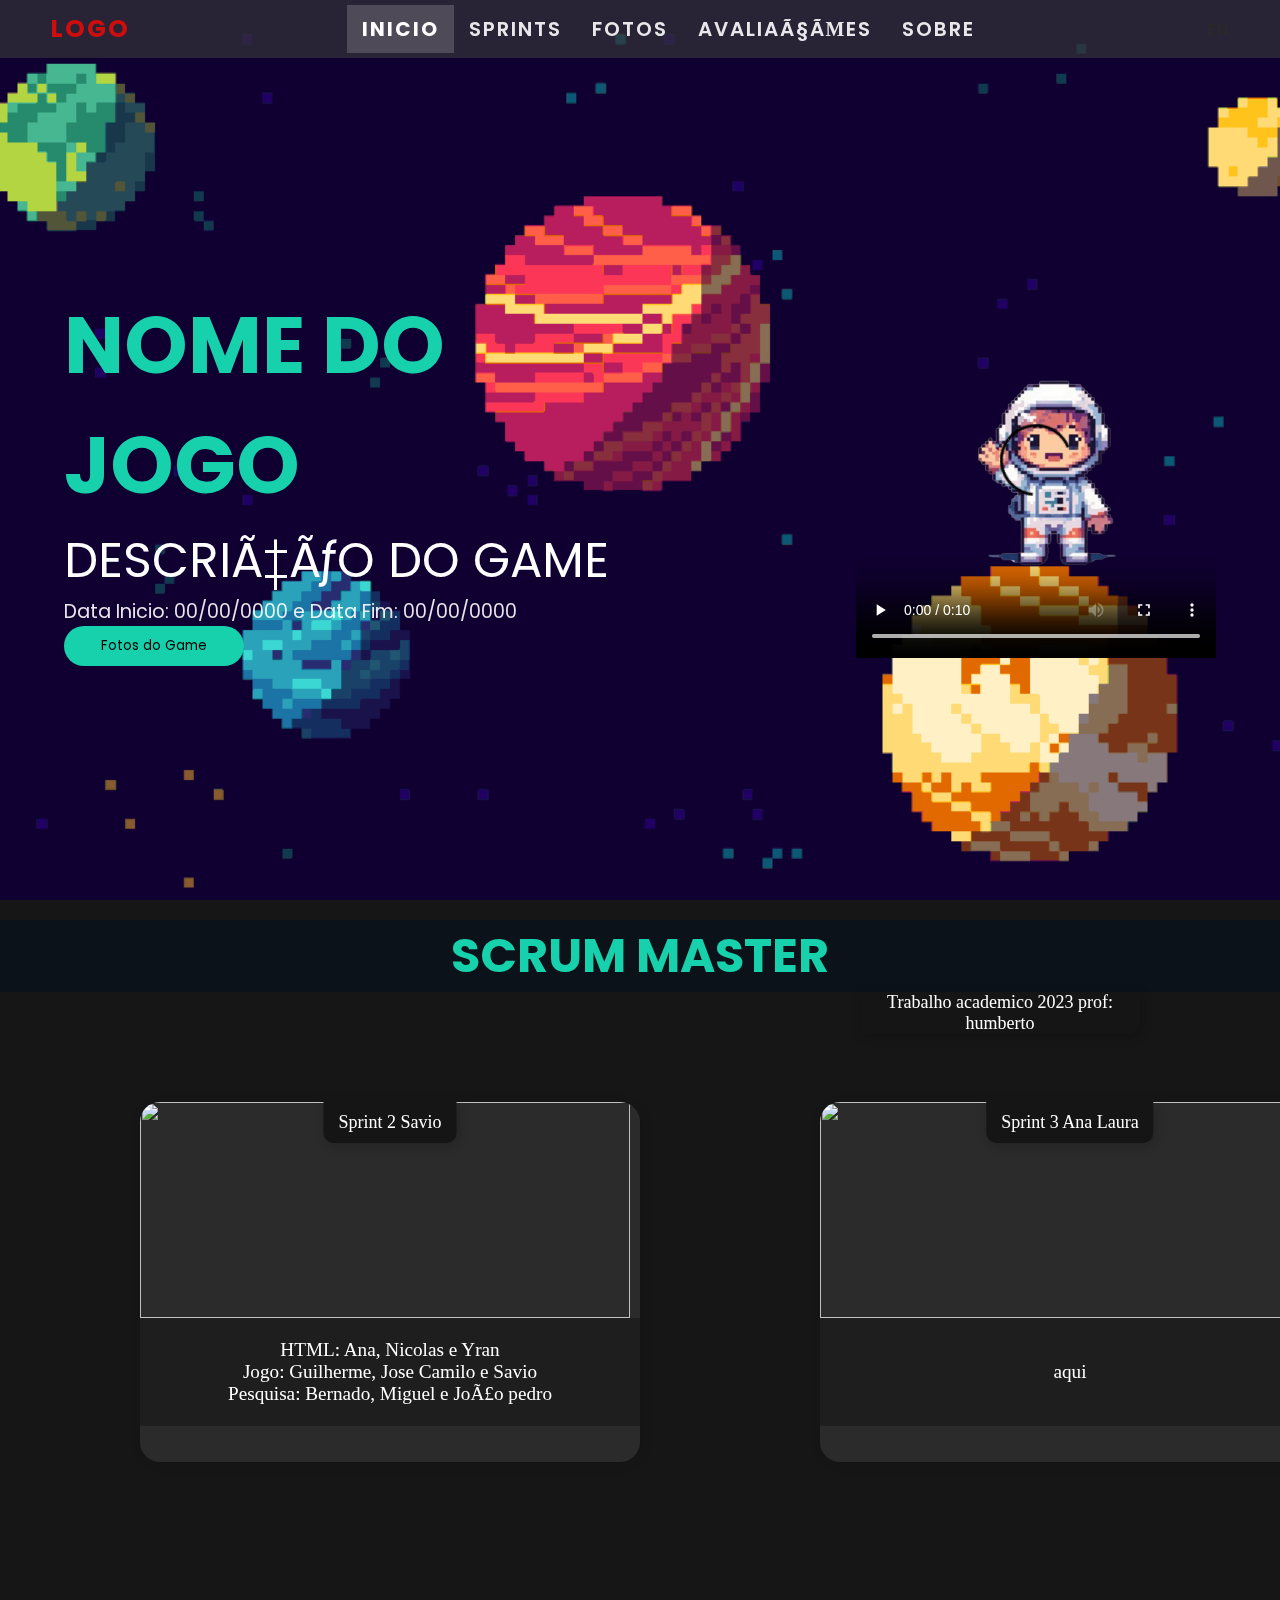
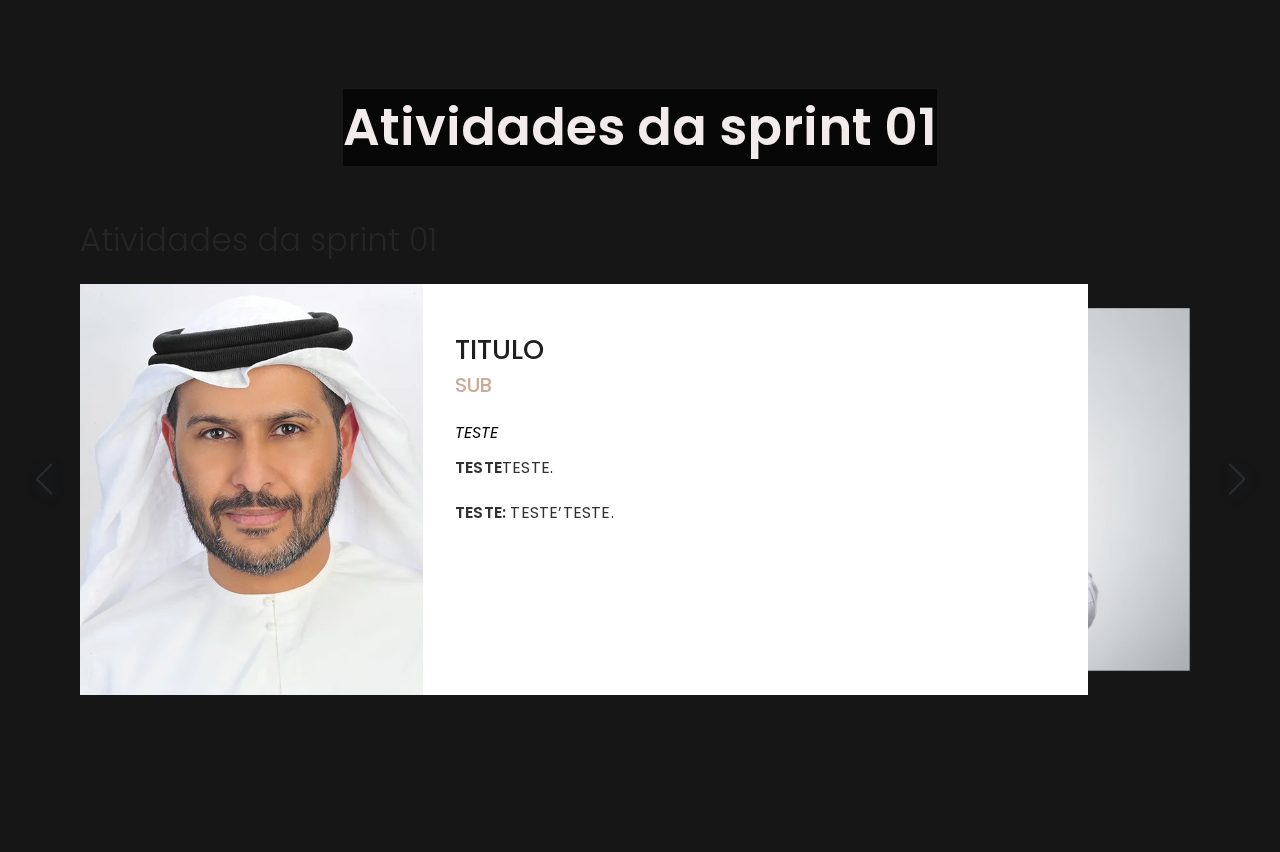
==== index.html @ 6296d02a "Update and rename main.html to index.html" ====
<!DOCTYPE html>
<html>
<head>
    <html lang="pt"
    <meta charset='utf-8'>
    <meta http-equiv='X-UA-Compatible' content='IE=edge'>
    <title>Page Title</title>
    <meta name='viewport' content='width=device-width, initial-scale=1'>
    <link rel='stylesheet' type='text/css' media='screen' href='index.css'>
    <link  href='nav.css'>
    <script src='personagem.js'></script>
         <!--==Poppins===================-->
         <link rel="preconnect" href="https://fonts.googleapis.com">
         <link rel="preconnect" href="https://fonts.gstatic.com" crossorigin>
         <link href="https://fonts.googleapis.com/css2?family=Caveat:wght@400;500;600;700&family=Poppins:ital,wght@0,100;0,200;0,300;0,400;0,500;0,600;0,700;0,800;0,900;1,100;1,200;1,300;1,400;1,500;1,600;1,700;1,800;1,900&display=swap" rel="stylesheet">
         <!--==Swiper-CSS================-->
         <link rel="stylesheet" href="https://cdn.jsdelivr.net/npm/swiper@9/swiper-bundle.min.css" />
</head>
<body>



        <!--navigation-------------------------------->
        <nav>
        <!--logo--->
        <a href="#" class="logo">LOGO</a>
        <!--menu--------->
        <div class="toggle"></div>
        <ul class="menu">
        <li class="active"><a href="#inicio" >Inicio</a></li>	
        <li><a href="#sprint">Sprints</a></li>	
        <li><a href="#services">Fotos</a></li>	
        <li><a href="#portfolio">Avaliações</a></li>		
        <li><a href="#contact-form">Sobre</a></li>	
        </ul>
        <!--language-->
        <a href="#" class="lang">En</a>
        </nav>
     </section>

        <!--navbar-------------------------------->







    
    <div class="background">
        <img src="images/ezgif.com-resize.gif" alt="images">
    </div>

    <section id="inicio">
        <!--text---------------------->
        <div class="about-text">
        <h1>NOME DO JOGO</h1>
        <h2>DESCRIÇÃO DO GAME</h2>
        <p>Data Inicio: 00/00/0000 e Data Fim: 00/00/0000</p>
        <button>Fotos do Game</button>
        </div>
        <!--about-model----------------->
        <div class="personagem">
            <img src="images/person.webm" alt="">
            <video src="images/person.webm" type="video/webm" autoplay loop controls></video>
        </div>
        </div>
        </section>




  <!------------Quem foi o SM e os apoiadores
------------->


    <!--services-------------------->
	<section id="sprint">
        <!--heading-------------->
        <div class="s-heading">
            
        <h1>SCRUM MASTER</h1>
        <p>Trabalho academico 2023 prof: humberto</p>
        </div>
        <!--services-box-container--------->
        <div class="b-container">
        <!--box-1---------------->
        <div class="s-box">
        <!--img------------->
        <div class="s-b-img">
            <!--type----------->
            <div class="s-type">Sprint 1 João</div>
            <!--name------->
            <img src="images/s.png">
        </div>
        <!--text----------------->
        <div class="s-b-text">
        <a href="#">Apoiadores: <br> Yran Augusto, João, Miguel Arcanjo, Ana Laura, Nicholas</a>	
        </div>
    </div>




     <!--heading-------------->
     <div class="s-heading">
    
        </div>
        <!--services-box-container--------->
        <div class="b-container">
        <!--box-1---------------->
        <div class="s-box">
        <!--img------------->
        <div class="s-b-img">
            <!--type----------->
            <div class="s-type">Sprint 2 Savio</div>
            <!--name------->
            <img src="images/s.png">
        </div>
        <!--text----------------->
        <div class="s-b-text">
        <a href="#">HTML: Ana, Nicolas e Yran <br>Jogo: Guilherme, Jose Camilo e Savio <br>Pesquisa: Bernado, Miguel e João pedro</a>	
        </div>
    </div>


     <!--heading-------------->
     <div class="s-heading">
        </div>
        <!--services-box-container--------->
        <div class="b-container">
        <!--box-1---------------->
        <div class="s-box">
        <!--img------------->
        <div class="s-b-img">
            <!--type----------->
            <div class="s-type">Sprint 3 Ana Laura</div>
            <!--name------->
            <img src="images/s.png">
        </div>
        <!--text----------------->
        <div class="s-b-text">
        <a href="#">aqui</a>	
        </div>
    </div>






</div>

        </section>




    <!----------------------● Atividades da sprint 01
 ----------------->


    
        <section id="testimonials">
            <div class="testimonials-container">
                <!--**heading*******-->
                <div class="testimonials-heading-main">
                    <h4>Atividades da sprint 01</h4>
                </div>
                <!--**heading*******-->
                <div class="t-heading-slider">
                    <h5>Atividades da sprint 01</h5>
                </div>
                <!--**slider*********-->
                <div class="testimonials-slider">
    
    
                <!-- Swiper -->
                <div class="swiper mySwipertesti">
                <div class="swiper-wrapper">
                    <!--1-->
                    <div class="swiper-slide">
                    <!--*box*-->
                    <div class="t-slider-box">
                        <!--img-->
                        <div class="t-slider-box-img">
                            <img alt="Board Of Director" src="images/1.webp">
                        </div>
                        <!--text-->
                        <div class="t-slider-box-text">
                        <div>
                            <h6 >TITULO</h6>
                            <strong>SUB</strong>
                            <div class="t-slider-box-text-container">
                            <div class="t-slider-box-text-flow">
                                <span>TESTE</span>
                                <p><b>TESTE</b>TESTE.</p>
                                <p><b>TESTE:</b> TESTE&#8217;TESTE.</p>
                            </div>
                            </div>
                        </div>
                        </div>
                    </div>
                    </div><!--slide-end-->
    
                    <!--2-->
                    <div class="swiper-slide">
                    <!--*box*-->
                    <div class="t-slider-box">
                        <!--img-->
                        <div class="t-slider-box-img">
                            <img alt="Board Of Director" src="images/2.jpg">
                        </div>
                        <!--text-->
                        <div class="t-slider-box-text">
                            <h6>Khaled Abdulla Al-Mass</h6>
                            <strong>Board Member</strong>
                            <div class="t-slider-box-text-container">
                            <div class="t-slider-box-text-flow">
                                <span>Elected to the Board in 2014</span>
                                <p><b>Career and experience:</b> Khaled Abdulla Al-Mass is an executive board member of iMass Investments LLC, an investment holding company that specializes in investment banking advisory, direct investments, artificial intelligence and financial technology.  Mr Al-Mass is also an executive board member of iTech Engineering Consultancy, which specializes in Building Information Modeling solutions and a Board Member of Abu Dhabi Health Services Company (SEHA), Advanced Cure Diagnostic Centers and MHDH.</p>
                                <p><b>Qualifications and recognition:</b> Mr. Al Mass holds a bachelor&#8217;s degree in management from Marylhurst University, United States.</p>
                            </div>
                            </div>
                        </div>
                    </div>
                    </div><!--slide-end-->
    
                    <!--3-->
                    <div class="swiper-slide">
                    <!--*box*-->
                    <div class="t-slider-box">
                        <!--img-->
                        <div class="t-slider-box-img">
                            <img alt="Board Of Director" src="images/3.jpg">
                        </div>
                        <!--text-->
                        <div class="t-slider-box-text">
                            <h6>Khaled Abdulla Al-Mass</h6>
                            <strong>Board Member</strong>
                            <div class="t-slider-box-text-container">
                            <div class="t-slider-box-text-flow">
                                <span>Elected to the Board in 2014</span>
                                <p><b>Career and experience:</b> Khaled Abdulla Al-Mass is an executive board member of iMass Investments LLC, an investment holding company that specializes in investment banking advisory, direct investments, artificial intelligence and financial technology.  Mr Al-Mass is also an executive board member of iTech Engineering Consultancy, which specializes in Building Information Modeling solutions and a Board Member of Abu Dhabi Health Services Company (SEHA), Advanced Cure Diagnostic Centers and MHDH.</p>
                                <p><b>Qualifications and recognition:</b> Mr. Al Mass holds a bachelor&#8217;s degree in management from Marylhurst University, United States.</p>
                            </div>
                            </div>
                        </div>
                    </div>
                    </div><!--slide-end-->
    
    
                    <!--1-->
                    <div class="swiper-slide">
                    <!--*box*-->
                    <div class="t-slider-box">
                        <!--img-->
                        <div class="t-slider-box-img">
                            <img alt="Board Of Director" src="images/4.jpg">
                        </div>
                        <!--text-->
                        <div class="t-slider-box-text">
                            <h6>Khaled Abdulla Al-Mass</h6>
                            <strong>Board Member</strong>
                            <div class="t-slider-box-text-container">
                            <div class="t-slider-box-text-flow">
                                <span>Elected to the Board in 2014</span>
                                <p><b>Career and experience:</b> Khaled Abdulla Al-Mass is an executive board member of iMass Investments LLC, an investment holding company that specializes in investment banking advisory, direct investments, artificial intelligence and financial technology.  Mr Al-Mass is also an executive board member of iTech Engineering Consultancy, which specializes in Building Information Modeling solutions and a Board Member of Abu Dhabi Health Services Company (SEHA), Advanced Cure Diagnostic Centers and MHDH.</p>
                                <p><b>Qualifications and recognition:</b> Mr. Al Mass holds a bachelor&#8217;s degree in management from Marylhurst University, United States.</p>
                            </div>
                            </div>
                        </div>
                    </div>
                    </div><!--slide-end-->
                </div>
                </div>
    
                <div class="slider-btns">
                    
                    <div class="swiper-button-prev"></div>
                    <div class="swiper-button-next"></div>
                </div>
    
                    
                </div>
            </div>
        </section>
    
    
    
        <!-- Swiper JS -->
      <script src="https://cdn.jsdelivr.net/npm/swiper@9/swiper-bundle.min.js"></script>
      <!-- Initialize Swiper -->
      <script>
        var swiper = new Swiper(".mySwipertesti", {
          effect: "coverflow",
          grabCursor: true,
          centeredSlides: true,
          slidesPerView: "auto",
          loop: true,
          coverflowEffect: {
            rotate: 0,
            stretch: 70,
            depth: 40,
            modifier: 4,
            slideShadows: false,
          },
          navigation: {
            nextEl: ".swiper-button-next",
            prevEl: ".swiper-button-prev",
          },
        });
    
      </script>
        
    </body>
    </html>










</body>
</html>
---- index.css ----
body{
	margin:0px;
	padding:0px;
	background-color:#161616;	
}
ul{
	list-style:none;
}
a{
	text-decoration:none;
}

nav{
	display:flex;
	justify-content: space-between;
	align-items: center;
	text-transform: uppercase;
	font-weight: 600;
	letter-spacing: 2px;
	font-family: calibri;
	position: fixed;
	top: 0;
	left: 0;
	width:100%;
	box-sizing: border-box;
	padding: 10px 50px;
	background-color:#353638a6; /*cor nave bar*/
	box-shadow:2px 2px 12px rgba(0,0,0,0.05); 
	z-index: 1;
}
 
.menu{
	display: flex;
}
.menu li a{
	padding: 10px 15px;
	color:#e8e8eb;
	font-size: 20px;
	
}
.lang{
	color:#292929;
}
.logo{
	font-size: 25px;
	font-weight: bold;
	color:#ce0d0d;
	font-family:Poppins;
}
.toggle{
	display: none;
}
.active a,
.menu li a:hover{
	background-color:#bcbcbe42;
	color:#FFF!important;
	font-weight: bold;
	transition: all ease 0.10s;
}
/* +++++++++++++++++++++++++fim navbar++++++++++++++++++++++++++++++++++++++++++++++++++++++++++++++++++++*/


#inicio{
	width:100%;
	height: 100vh;

	box-sizing: border-box;
	display: flex;
	align-items: center;
	justify-content: space-between;
	padding: 50px 5% 0px 5%;
	position: relative;
}
.about-text{
	font-family: calibri;
	width: 50%;
}
.about-text h1{
	font-size: 5rem;
	color:#17d1ac;
}
.about-text h2{
	font-size: 3rem;
	color:#FFFFFF;
	font-weight: 400;
}
.about-text h1,h2{
	margin: 0px;
	padding: 0px;
}
.about-text p{
	font-size: 1.2rem;
	color:rgba(255,255,255,0.90);
	
}
.about-text button{
	width: 180px;
	height: 40px;
	border-radius: 20px;
	border: none;
	outline: none;
	background-color:#17d1ac;
}
.about-text button:hover{
	background-color: #FFFFFF;
	transition: all ease 0.3s;
}




.background {
    position: fixed;
    width: 100%;
    height: 100%;
    overflow: hidden;
    z-index: -1; /* Esta linha garante que o plano de fundo fique atrás do conteúdo */
}

.background img {
    
    min-width: 100%;
    min-height: 100%;
    width: auto;
    height: auto;
    position: absolute;
    top: 50%;
    left: 50%;
    transform: translate(-50%, -50%);
}



/* +++++++++++++++++++++++++++++++++++Quem foi o SM e os apoiadores+++++++++++++++++++++++++++++++++++++++++++++++++++++++++++++++++++++*/


#services{
width:100%;
height:20vh;
box-sizing: border-box;
font-family: calibri;
display: flex;
flex-direction: column;
align-items: center;
justify-content: center;
padding-top: 40px ;

}

.s-heading h1 {
	color:#17d1ac;
	font-size: 3rem;
	margin: 0px;
	padding: 0px;
	background-color: rgba(6, 17, 29, 0.61);




}



.s-heading p {
color:rgb(255, 230, 230);
font-size: 1rem;
margin: 0px;
padding: 0px;

margin-left: 1000px;

font-family: calibri;
color:#FFFFFF;
background-color: #151515;
padding: 0px;
position: absolute;

transform: translateX(-50%);
font-size: 18px;
border-radius: 0px 0px 10px 10px;
box-shadow: 2px 2px 12px rgba(0,0,0,0.2);


}
.s-heading{
text-align: center;
margin: 20px 0px;
}
.s-box{
background-color: #2B2B2B;
width:500px;
height: 360px;
margin: 90px;
border-radius: 20px;
overflow: hidden;
box-shadow: 2px 2px 12px rgba(0,0,0,0.1);
position: relative;
}
.b-container{
display: flex;
justify-content: center;
align-content: center;


}
.s-b-img{
width: 98%;
height: 60%;

}
.s-b-img img{
width:100%;
height: 100%;

}
.s-b-text{
width: 100%;
height: 30%;
background-color:#1E1E1E;
display:flex;
justify-content: center;
align-items: center;
text-align: center;
}
.s-b-text a{
margin: 0px;
color:#FFFFFF;
font-size: 1.2rem;
font-family: calibri;
display: block;
display: -webkit-box;
max-width: 80%;
-webkit-line-clamp: 4;
-webkit-box-orient: vertical;
overflow: hidden;
text-overflow: ellipsis;
}
.s-b-text a:hover{
color:rgba(255,255,255,0.50)
}
.s-type{
font-family: calibri;
color:#FFFFFF;
background-color: #151515;
padding: 10px 15px;
position: absolute;
top: 0px;
left: 50%;
transform: translateX(-50%);
font-size: 18px;
border-radius: 0px 0px 10px 10px;
box-shadow: 2px 2px 12px rgba(0,0,0,0.2);
}
.s-box:hover{
transform:translateY(-10px);
transition: all ease 0.3s;

}

/* +++++++++++++++++++++++++++++++++++● Atividades da sprint 01
+++++++++++++++++++++++++++++++++++++++++++++++++++++++++++++++++++++*/
*{
    margin: 0px;
    padding: 0px;
    box-sizing: border-box;
    font-family: poppins;
}
ul{
    list-style: none;
}
a{
    text-decoration: none;
}
/* width */
.t-slider-box-text-container::-webkit-scrollbar {
    width: 10px;
  }
  
  /* Track */
  .t-slider-box-text-container::-webkit-scrollbar-track {
    background: #f1f1f1; 
  }
   
  /* Handle */
  .t-slider-box-text-container::-webkit-scrollbar-thumb {
    background: #888; 
  }
  
  /* Handle on hover */
  .t-slider-box-text-container::-webkit-scrollbar-thumb:hover {
    background: #555; 
  }
/*==testimonials==================*/
#testimonials{
    width: 100%;
    height: 100%;

    display: flex;
    flex-direction: column;
    justify-content: center;
    align-items: center;
    min-height: 100vh;
}
.testimonials-container{
    max-width: 1120px;
    width: 90%;
    padding: 50px 0px;
    display: flex;
    flex-direction: column;
    justify-content: center;
    align-items: center;
}
.t-heading-slider{
    width: 100%;
}
.testimonials-heading-main h4{
    font-size: 4vw;
    color: #f1ebeb;
    text-align: center;
    font-weight: 600;
	background-color: #000000a4;

}
.t-heading-slider{
    margin-top: 50px;
}
.t-heading-slider h5{
    color: #252525;
    font-size: 32px;
    font-weight: 300;
}
.mySwipertesti{
    height: 411px !important;
}
.t-slider-box{
    display: grid;
    grid-template-columns: 343px 1fr;
    width: 100%;
    height: 100%;
}
.testimonials-slider{
    width: 100%;
    height: 100%;
    margin: 20px;
    position: relative;
}
.t-slider-box-img{
    display: flex;
    width: 100%;
    height: 100%;
}
.t-slider-box-img img{
    width: 100%;
    height: 411px;
    object-fit: cover;
    object-position: center;
}
.t-slider-box-text{
    padding: 0px;/*0em 2em*/
    display: flex;
    flex-direction: column;
    justify-content: center;
    background-color: #ffffff;
    max-width: 0px;
    overflow: hidden;
    height: 100%;
}

.mySwipertesti .swiper-slide-active .t-slider-box-text{
    max-width: 100%;
    padding: 0em 2em;
    animation: animation 1s;
}
.mySwipertesti .swiper-slide-active .t-slider-box{
    width: 90%;
    margin-right: auto;
}
@keyframes animation{
    0%{
        max-width: 0%;
        padding: 0px;
    }
    30%{
        max-width: 0%;
        padding: 0px;
    }
    100%{
        max-width: 100%;
        padding: 0em 2em;
    }
}
.t-slider-box-text h6{
    font-size: 27px;
    color: #1f1f1f;
    font-weight: 500;
    overflow: hidden;
text-overflow: ellipsis;
display: -webkit-box;
-webkit-line-clamp: 1;
-webkit-box-orient: vertical;

}
.t-slider-box-text strong{
    color: #ccab99;
    font-size: 20px;
    font-weight: 500;
}
.t-slider-box-text-container{
    display: flex;
    flex-direction: column;
    align-items: flex-start;
    justify-content: flex-start;
    width: 100%;
    height: 230px;
    overflow-y: scroll;
    margin-top: 20px;
    padding-right: 15px;
}
.t-slider-box-text-container span{
    font-size: 16px;
    font-style: italic;
    color: #000000;
    margin-bottom: 10px;
}
.t-slider-box-text-container p{
    color: #313131;
    font-size: 16px;
    margin-bottom: 20px;
    letter-spacing: 0.2px;
}
.t-slider-box-text-container p:nth-child(2){
    margin-top: 10px;
}
.t-slider-box-text-container p:last-child{
    margin-bottom: 0px;
}
.t-slider-box-text-container p b{
    font-weight: 600;
}
.t-slider-box-text-flow{
    display: flex;
    flex-direction: column;
}
.slider-btns{
    max-width: 1200px;
    display: flex;
    justify-content: space-between;
    position: relative;
    margin: auto;
    z-index: 110;
    position: absolute;
    left: 50%;
    top: 50%;
    transform: translate(-50%,-50%);
    width: 100%;
}

.swiper-button-prev,
.swiper-button-next{
    position: static !important;
}

.swiper-button-prev{
    margin-left: -50px;
}
.swiper-button-next{
    margin-right: -50px;
}
.swiper-button-prev::after,
.swiper-button-next::after{
    color: #2b2b2b;
    text-shadow: 2px 2px 16px rgba(16, 92, 179, 0.22);
    font-size: 32px !important;
}
@media(max-width:810px){
    .mySwipertesti{
        height: 100% !important;
    }
    .t-slider-box{
        display: grid;
        grid-template-columns:1fr;
        width: 100%;
        height:100%;
    }
    .mySwipertesti .swiper-slide-active .t-slider-box{
        width: 100%;
    }

    .t-slider-box-text h6{
        font-size: 23px;
        -webkit-line-clamp: 2;
    }
    .t-slider-box-text{
        max-width: 100%;
        max-height: 100%;
    }
    .mySwipertesti .swiper-slide-active .t-slider-box-text{
        max-height: 100%;
        animation: none;
        padding: 3em 2em;
    }
    .slider-btns{
        position: static;
        transform: translate(0%, 0%);
        margin-top: 50px;
        justify-content: center;
    }
    .t-slider-box-text div{
        display: none;
        animation: fade 0.3s;
    }
    @keyframes animation{
        0%{
            max-height: 0%;
            padding: 0px;
        }
        30%{
            max-height: 0%;
            padding: 0px;
        }
        100%{
            max-height: 100%;
            padding: 3em 2em;
        }
    }
    .testimonials-heading-main h4{
        font-size: 2rem;}
    .t-heading-slider h5{
        font-size: 1.6rem;
    }
    .swiper-button-prev::after,
    .swiper-button-next::after{
        font-size: 1.5rem !important;
        font-weight: 700;
}
    
.swiper-button-prev{
    margin-left: -0px;
}
.swiper-button-next{
    margin-right: -0px;
}
}
.t-slider-box-text div{
    display: none;
    animation: fade 2s;
}
@keyframes fade{
    0%{
        opacity: 0;
    }
    100%{
        opacity: 1;
    }
}
.mySwipertesti .swiper-slide-active .t-slider-box-text div{
    display: block;
}
.swiper-slide{
    width: 100% !important;
    height: 100% !important;
    display: flex;
}
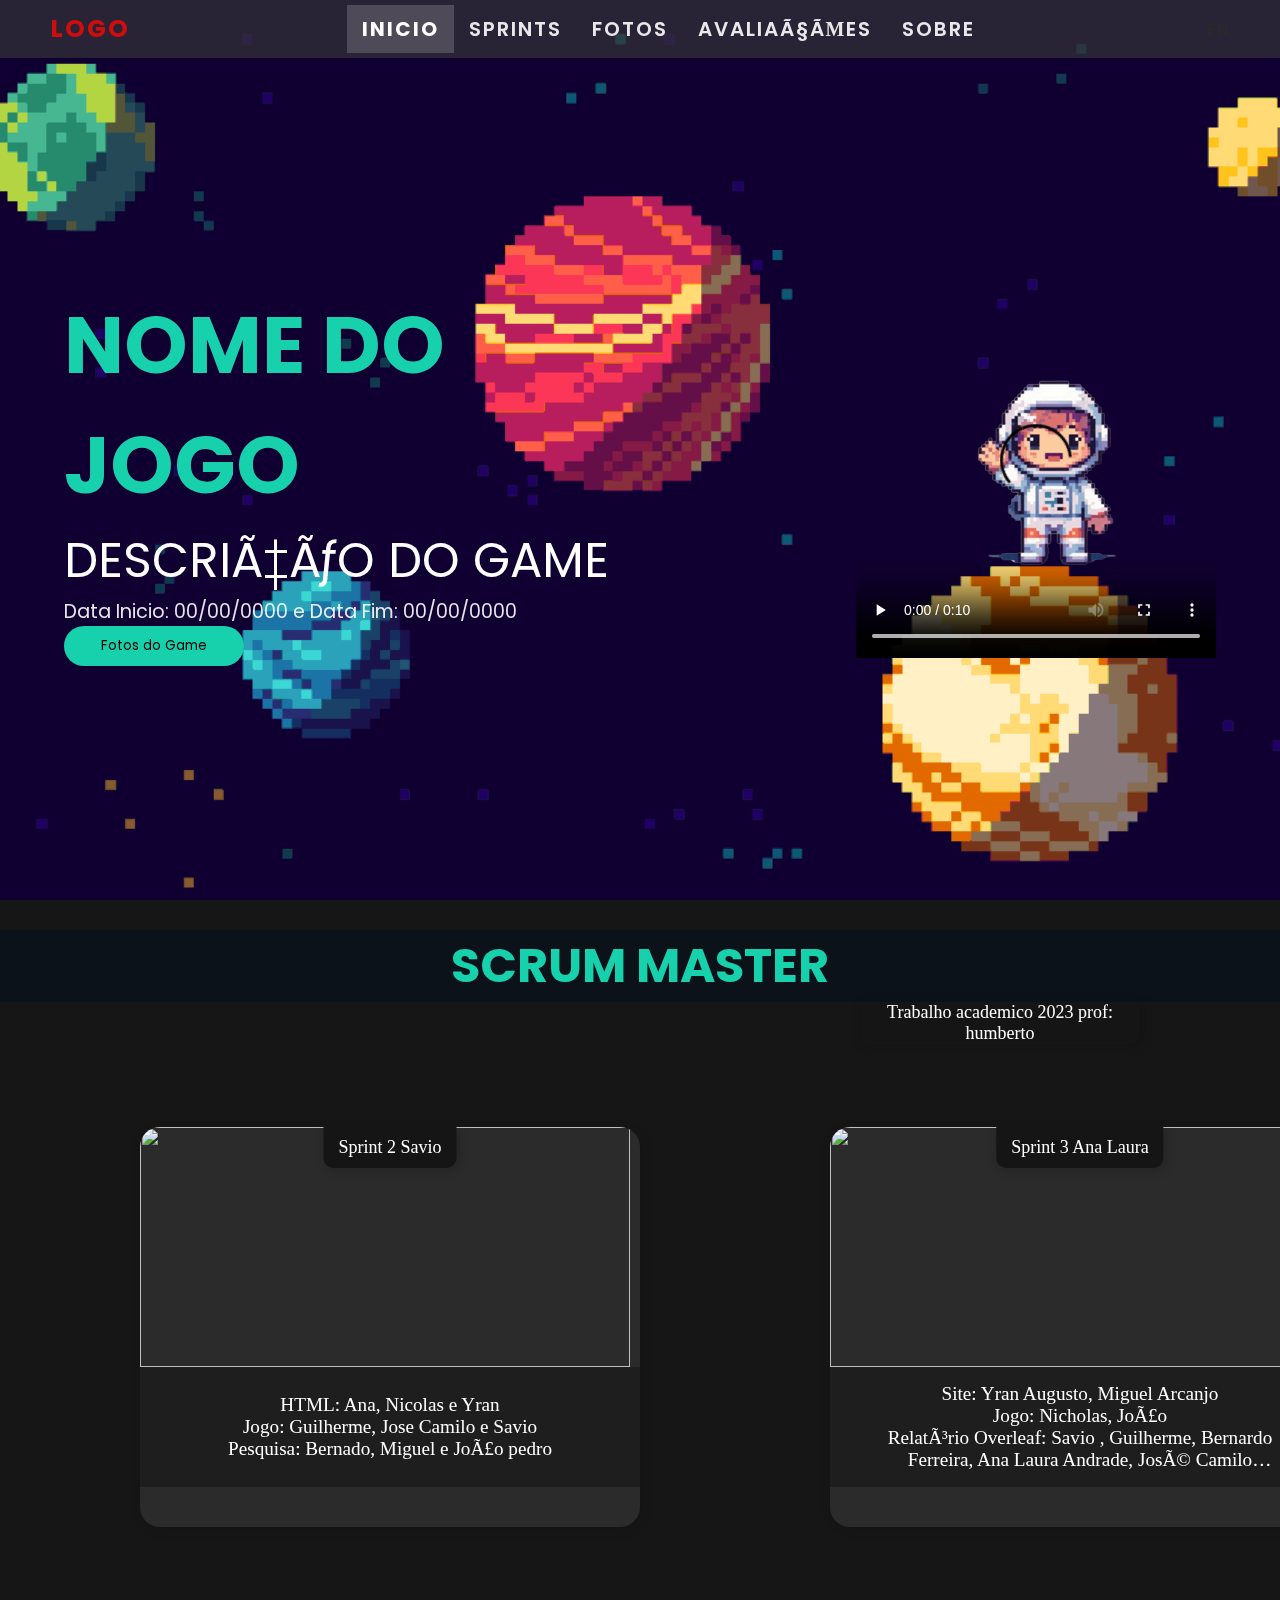
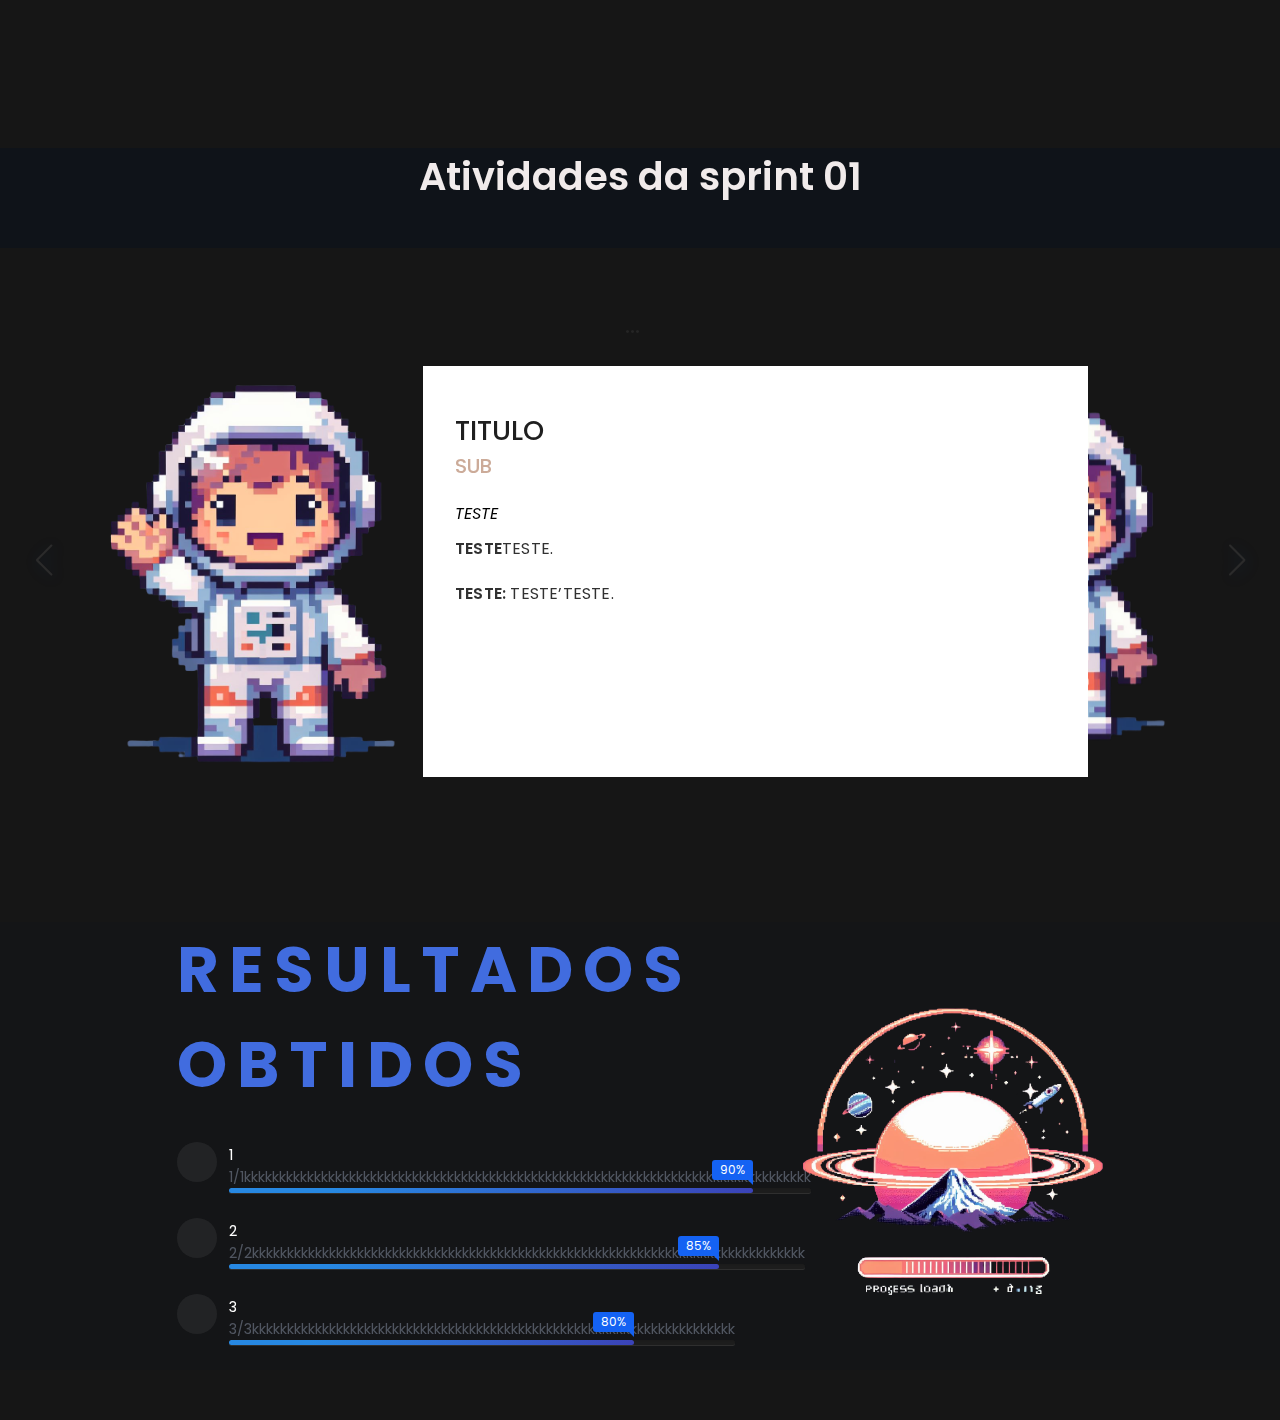
==== commit 2985f908: "Update and rename main.html to index.html" ====
--- a/index.html
+++ b/index.html
@@ -9,11 +9,11 @@
     <link rel='stylesheet' type='text/css' media='screen' href='index.css'>
     <link  href='nav.css'>
     <script src='personagem.js'></script>
-         <!--==Poppins===================-->
+
          <link rel="preconnect" href="https://fonts.googleapis.com">
          <link rel="preconnect" href="https://fonts.gstatic.com" crossorigin>
          <link href="https://fonts.googleapis.com/css2?family=Caveat:wght@400;500;600;700&family=Poppins:ital,wght@0,100;0,200;0,300;0,400;0,500;0,600;0,700;0,800;0,900;1,100;1,200;1,300;1,400;1,500;1,600;1,700;1,800;1,900&display=swap" rel="stylesheet">
-         <!--==Swiper-CSS================-->
+ 
          <link rel="stylesheet" href="https://cdn.jsdelivr.net/npm/swiper@9/swiper-bundle.min.css" />
 </head>
 <body>
@@ -140,7 +140,9 @@
         </div>
         <!--text----------------->
         <div class="s-b-text">
-        <a href="#">aqui</a>	
+        <a href="#">Site: Yran Augusto, Miguel Arcanjo <br>Jogo: Nicholas, João <br>Relatório Overleaf: Savio , Guilherme, Bernardo Ferreira, Ana Laura Andrade, José Camilo Martins <br>
+ Publicação do Game: João, Miguel Arcanjo.
+            </a>	
         </div>
     </div>
 
@@ -169,7 +171,7 @@
                 </div>
                 <!--**heading*******-->
                 <div class="t-heading-slider">
-                    <h5>Atividades da sprint 01</h5>
+                    <h5>...</h5>
                 </div>
                 <!--**slider*********-->
                 <div class="testimonials-slider">
@@ -184,7 +186,7 @@
                     <div class="t-slider-box">
                         <!--img-->
                         <div class="t-slider-box-img">
-                            <img alt="Board Of Director" src="images/1.webp">
+                            <img alt="Board Of Director" src="/images/personagem.png">
                         </div>
                         <!--text-->
                         <div class="t-slider-box-text">
@@ -209,17 +211,17 @@
                     <div class="t-slider-box">
                         <!--img-->
                         <div class="t-slider-box-img">
-                            <img alt="Board Of Director" src="images/2.jpg">
+                            <img alt="Board Of Director" src="/images/personagem.png">
                         </div>
                         <!--text-->
                         <div class="t-slider-box-text">
-                            <h6>Khaled Abdulla Al-Mass</h6>
-                            <strong>Board Member</strong>
+                            <h6>teste</h6>
+                            <strong>testetestetesteteste</strong>
                             <div class="t-slider-box-text-container">
                             <div class="t-slider-box-text-flow">
-                                <span>Elected to the Board in 2014</span>
-                                <p><b>Career and experience:</b> Khaled Abdulla Al-Mass is an executive board member of iMass Investments LLC, an investment holding company that specializes in investment banking advisory, direct investments, artificial intelligence and financial technology.  Mr Al-Mass is also an executive board member of iTech Engineering Consultancy, which specializes in Building Information Modeling solutions and a Board Member of Abu Dhabi Health Services Company (SEHA), Advanced Cure Diagnostic Centers and MHDH.</p>
-                                <p><b>Qualifications and recognition:</b> Mr. Al Mass holds a bachelor&#8217;s degree in management from Marylhurst University, United States.</p>
+                                <span>testetesteteste</span>
+                                <p><b>vvtestevv:</b>testevvvtesteteste</p>
+                                <p><b>testetesten:</b>teste&#8217;vvVVVteste</p>
                             </div>
                             </div>
                         </div>
@@ -232,17 +234,17 @@
                     <div class="t-slider-box">
                         <!--img-->
                         <div class="t-slider-box-img">
-                            <img alt="Board Of Director" src="images/3.jpg">
+                            <img alt="Board Of Director" src="/images/personagem.png">
                         </div>
                         <!--text-->
                         <div class="t-slider-box-text">
-                            <h6>Khaled Abdulla Al-Mass</h6>
-                            <strong>Board Member</strong>
+                            <h6>teste</h6>
+                            <strong>testeteste</strong>
                             <div class="t-slider-box-text-container">
                             <div class="t-slider-box-text-flow">
-                                <span>Elected to the Board in 2014</span>
-                                <p><b>Career and experience:</b> Khaled Abdulla Al-Mass is an executive board member of iMass Investments LLC, an investment holding company that specializes in investment banking advisory, direct investments, artificial intelligence and financial technology.  Mr Al-Mass is also an executive board member of iTech Engineering Consultancy, which specializes in Building Information Modeling solutions and a Board Member of Abu Dhabi Health Services Company (SEHA), Advanced Cure Diagnostic Centers and MHDH.</p>
-                                <p><b>Qualifications and recognition:</b> Mr. Al Mass holds a bachelor&#8217;s degree in management from Marylhurst University, United States.</p>
+                                <span>teste</span>
+                                <p><b>testetesteteste:</b> testetesteteste</p>
+                                <p><b>teste</b> testetestetestetesteteste&#8217;testetestetesteteste</p>
                             </div>
                             </div>
                         </div>
@@ -256,17 +258,17 @@
                     <div class="t-slider-box">
                         <!--img-->
                         <div class="t-slider-box-img">
-                            <img alt="Board Of Director" src="images/4.jpg">
+                            <img alt="Board Of Director" src="/images/personagem.png">
                         </div>
                         <!--text-->
                         <div class="t-slider-box-text">
-                            <h6>Khaled Abdulla Al-Mass</h6>
-                            <strong>Board Member</strong>
+                            <h6>testetestevteste</h6>
+                            <stro'ng>testetesteteste</strong>
                             <div class="t-slider-box-text-container">
                             <div class="t-slider-box-text-flow">
-                                <span>Elected to the Board in 2014</span>
-                                <p><b>Career and experience:</b> Khaled Abdulla Al-Mass is an executive board member of iMass Investments LLC, an investment holding company that specializes in investment banking advisory, direct investments, artificial intelligence and financial technology.  Mr Al-Mass is also an executive board member of iTech Engineering Consultancy, which specializes in Building Information Modeling solutions and a Board Member of Abu Dhabi Health Services Company (SEHA), Advanced Cure Diagnostic Centers and MHDH.</p>
-                                <p><b>Qualifications and recognition:</b> Mr. Al Mass holds a bachelor&#8217;s degree in management from Marylhurst University, United States.</p>
+                                <span>testetestetesteteste</span>
+                                <p><b>teste+:</b>TDTTE</p>
+                                <p><b>TESTE:</b> TESTE&#8217;TESTETESTETESTETESTE/p>
                             </div>
                             </div>
                         </div>
@@ -286,7 +288,7 @@
             </div>
         </section>
     
-    
+     
     
         <!-- Swiper JS -->
       <script src="https://cdn.jsdelivr.net/npm/swiper@9/swiper-bundle.min.js"></script>
@@ -312,15 +314,73 @@
         });
     
       </script>
-        
-    </body>
-    </html>
-
-
-
-
-
-
+
+
+  <!-------------------------  Resultados obtidos --------------------->
+  <div class="conteudo background-image">
+    <!-- Seu conteúdo aqui -->
+
+  <!--skills---------------------------->
+  <section id="skills">
+    <!--skills-text-section---->
+    <div class="skills-text-section">
+        <!--heading--------->
+        <div class="skill-heading" data-aos="fade" >
+    
+            <h2> Resultados obtidos</h2>
+        </div>
+        <!--skills-box-container--->
+        <div class="s-box-container">
+            <!--skill-box-->
+            <div class="skill-box" data-aos="fade-up" >
+                <!--box-icon---->
+                <div class="s-box-icon">
+                    <i class="fab fa-html5"></i>
+                </div>
+                <!--box-text---->
+                <div class="s-box-text">
+                    <strong>1</strong>
+                    <p>1/1kkkkkkkkkkkkkkkkkkkkkkkkkkkkkkkkkkkkkkkkkkkkkkkkkkkkkkkkkkkkkkkkkkkkkkkkkkkkkkkkk</p>
+                    <!--progress-line---->
+                    <div class="progress-line html"><span></span></div>
+                </div>
+            </div>
+            <!--skill-box-->
+            <div class="skill-box" data-aos="fade-up">
+                <!--box-icon---->
+                <div class="s-box-icon">
+                    <i class="fab fa-css3-alt"></i>
+                </div>
+                <!--box-text---->
+                <div class="s-box-text">
+                    <strong>2</strong>
+                    <p>2/2kkkkkkkkkkkkkkkkkkkkkkkkkkkkkkkkkkkkkkkkkkkkkkkkkkkkkkkkkkkkkkkkkkkkkkkkkkkkkkk</p>
+                    <!--progress-line---->
+                    <div class="progress-line css"><span></span></div>
+                </div>
+            </div>
+            <!--skill-box-->
+            <div class="skill-box" data-aos="fade-up">
+                <!--box-icon---->
+                <div class="s-box-icon">
+                    <i class="fab fa-js"></i>
+                </div>
+                <!--box-text---->
+                <div class="s-box-text">
+                    <strong>3</strong>
+                    <p>3/3kkkkkkkkkkkkkkkkkkkkkkkkkkkkkkkkkkkkkkkkkkkkkkkkkkkkkkkkkkkkkkkkkkkkk</p>
+                    <!--progress-line---->
+                    <div class="progress-line js"><span></span></div>
+                </div>
+            </div>
+        </div>
+    </div>
+    <!--skill-img-section---------->
+                <div class="skill-img" >
+        <img data-aos="fade" src="/images/ok.png"/>
+    </div>
+</section>
+</div>
 
 
 
--- a/index.css
+++ b/index.css
@@ -184,13 +184,13 @@
 }
 .s-heading{
 text-align: center;
-margin: 20px 0px;
+margin: 30px 0px;
 }
 .s-box{
 background-color: #2B2B2B;
 width:500px;
-height: 360px;
-margin: 90px;
+height: 400px;
+margin: 95px;
 border-radius: 20px;
 overflow: hidden;
 box-shadow: 2px 2px 12px rgba(0,0,0,0.1);
@@ -291,6 +291,7 @@
     background: #555; 
   }
 /*==testimonials==================*/
+
 #testimonials{
     width: 100%;
     height: 100%;
@@ -314,15 +315,17 @@
     width: 100%;
 }
 .testimonials-heading-main h4{
-    font-size: 4vw;
+    font-size: 3vw;
     color: #f1ebeb;
     text-align: center;
     font-weight: 600;
-	background-color: #000000a4;
-
+	background-color: rgba(6, 17, 29, 0.439);
+   width: 12000px;
+   height: 100px;
 }
 .t-heading-slider{
     margin-top: 50px;
+    width: 30px;
 }
 .t-heading-slider h5{
     color: #252525;
@@ -560,4 +563,149 @@
     width: 100% !important;
     height: 100% !important;
     display: flex;
+}
+
+
+
+/*!-------------------------  Resultados obtidos ---------------------*/
+
+/*Skills---------------------*/
+#skills{
+    width:90%;
+    display: flex;
+    justify-content: space-around;
+    align-items: center;
+    margin: auto auto 50px auto;
+}
+.skills-text-section{
+    width:400px;
+}
+.skill-heading span{
+    color: #416cdf;
+    font-weight: 500;
+    text-transform: uppercase;
+    letter-spacing: 1px;
+    font-size: 1rem;
+}
+.skill-heading h2{
+    color: #416cdf;
+    font-weight: 500000;
+    text-transform: uppercase;
+    letter-spacing: 10px;
+    font-size: 4rem;
+ 
+}
+.s-box-container{
+    margin-top: 30px;
+}
+.skill-box{
+    display: flex;
+    margin: 25px 0px;
+}
+.s-box-icon{
+    margin-right: 12px;
+}
+.s-box-icon i{
+    width:40px;
+    height: 40px;
+    border-radius: 50%;
+    display: flex;
+    justify-content: center;
+    align-items: center;
+    background-color: #f0f0f011;
+    font-size: 1.1rem;
+}
+.skill-box strong{
+    color: #ffffff;
+    margin: 0px;
+    font-weight: 400;
+    font-size: 0.9rem;
+}
+.skill-box p{
+    color: #8a94a783;
+    font-size: 0.9rem;
+}
+.fa-html5{
+    color: #e06061;
+}
+.fa-css3-alt{
+    color: #5d85f3;
+}
+.fa-js{
+    color: #f9ca31;
+}
+.progress-line{
+    position: relative;
+    height: 5px;
+    width:100%;
+    background-color: #1d1d1d;
+    border-radius: 10px;
+    box-shadow: inset 0px 1px 1px rgba(0,0,0,0.05),
+    0px 1px rgba(54, 54, 54, 0.8);
+}
+.progress-line span{
+    height: 100%;
+    background: linear-gradient(90deg,#2788e2 20%,#3b43b8);
+    position: absolute;
+    border-radius: 10px;
+}
+.progress-line.html span{
+    width:90%;
+}
+.progress-line.css span{
+    width:85%;
+}
+.progress-line.js span{
+    width:80%;
+}
+.progress-line span::before{
+    position: absolute;
+    content: '';
+    right: 0px;
+    top: -10px;
+    height: 0px;
+    width: 0px;
+    border: 7px solid transparent;
+    border-bottom-width:0px;
+    border-right-width:0px;
+    border-top-color:rgb(20,98,243);
+}
+.progress-line span::after{
+    position: absolute;
+    right: 0px;
+    top: -28px;
+    color: #ffffff;
+    font-size: 12px;
+    font-weight: 400;
+    background-color: rgb(20,98,243);
+    padding: 1px 8px;
+    border-radius: 3px;
+}
+.progress-line.html span::after{
+    content:'90%';
+}
+.progress-line.css span::after{
+    content:'85%';
+}
+.progress-line.js span::after{
+    content:'80%';
+}
+.skill-img{
+    width:300px;
+    height: 300px;
+}
+.skill-img img{
+    width:100%;
+    height: 100%;
+    object-fit: contain;
+}
+.background-image {
+    background-color: #141517;
+
+    border-style: none;
+
+    image-resolution: 12%;
+    background-position: center top;
+    background-size: cover;
+    background-repeat: no-repeat;
 }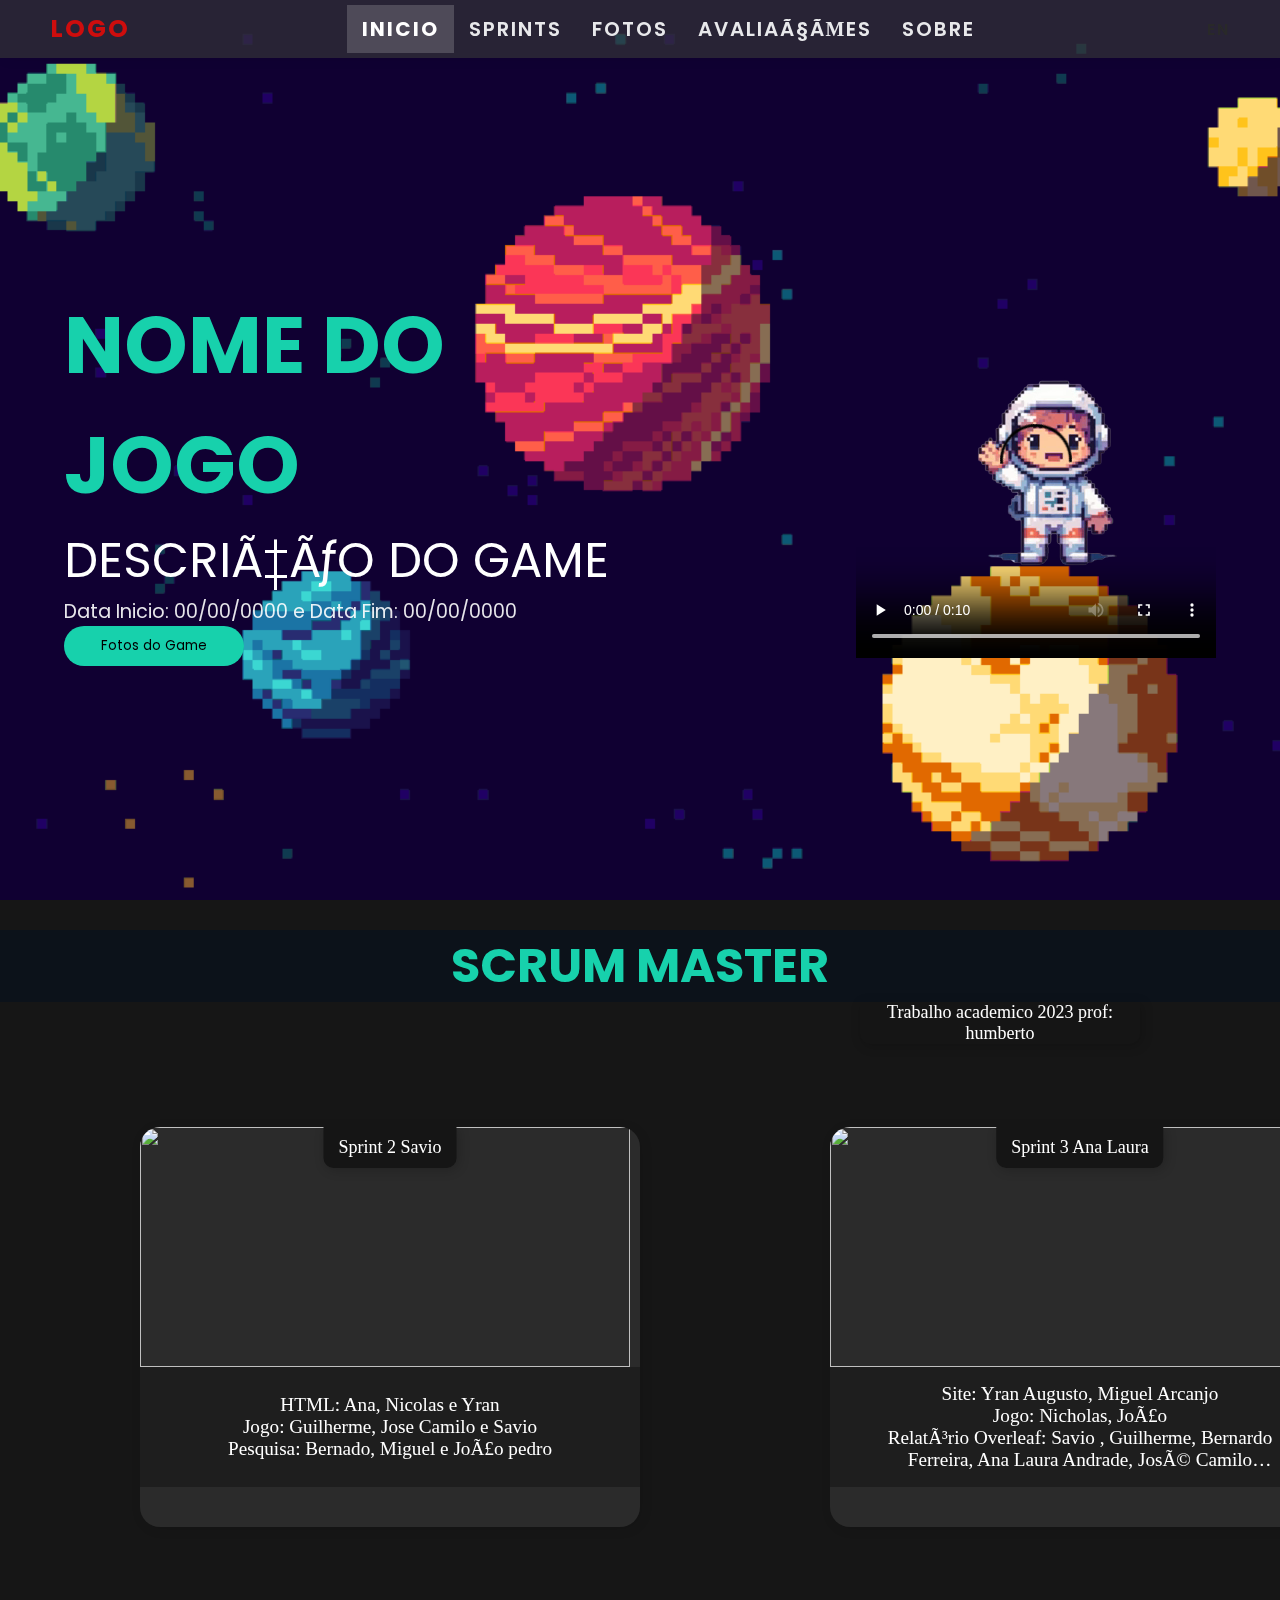
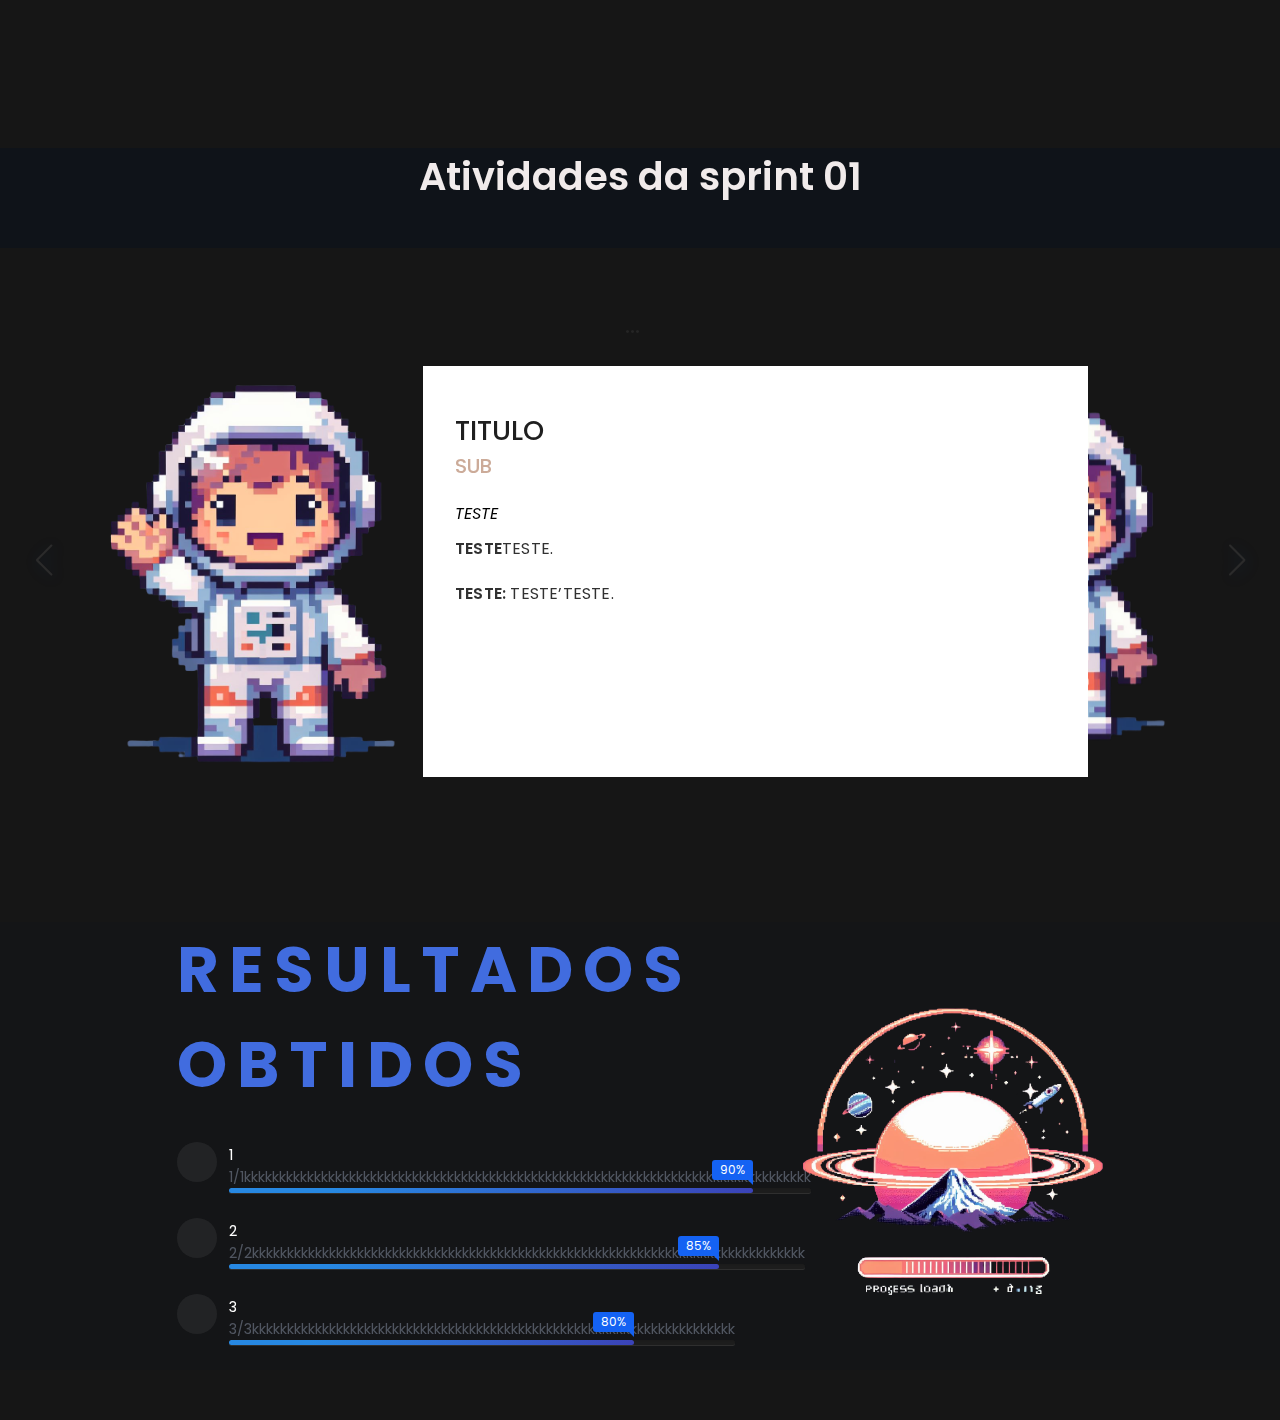
==== commit 93c2a67b: "Update index.html" ====
--- a/index.html
+++ b/index.html
@@ -186,7 +186,7 @@
                     <div class="t-slider-box">
                         <!--img-->
                         <div class="t-slider-box-img">
-                            <img alt="Board Of Director" src="/images/personagem.png">
+                            <img alt="Board Of Director" src="images/personagem.png">
                         </div>
                         <!--text-->
                         <div class="t-slider-box-text">
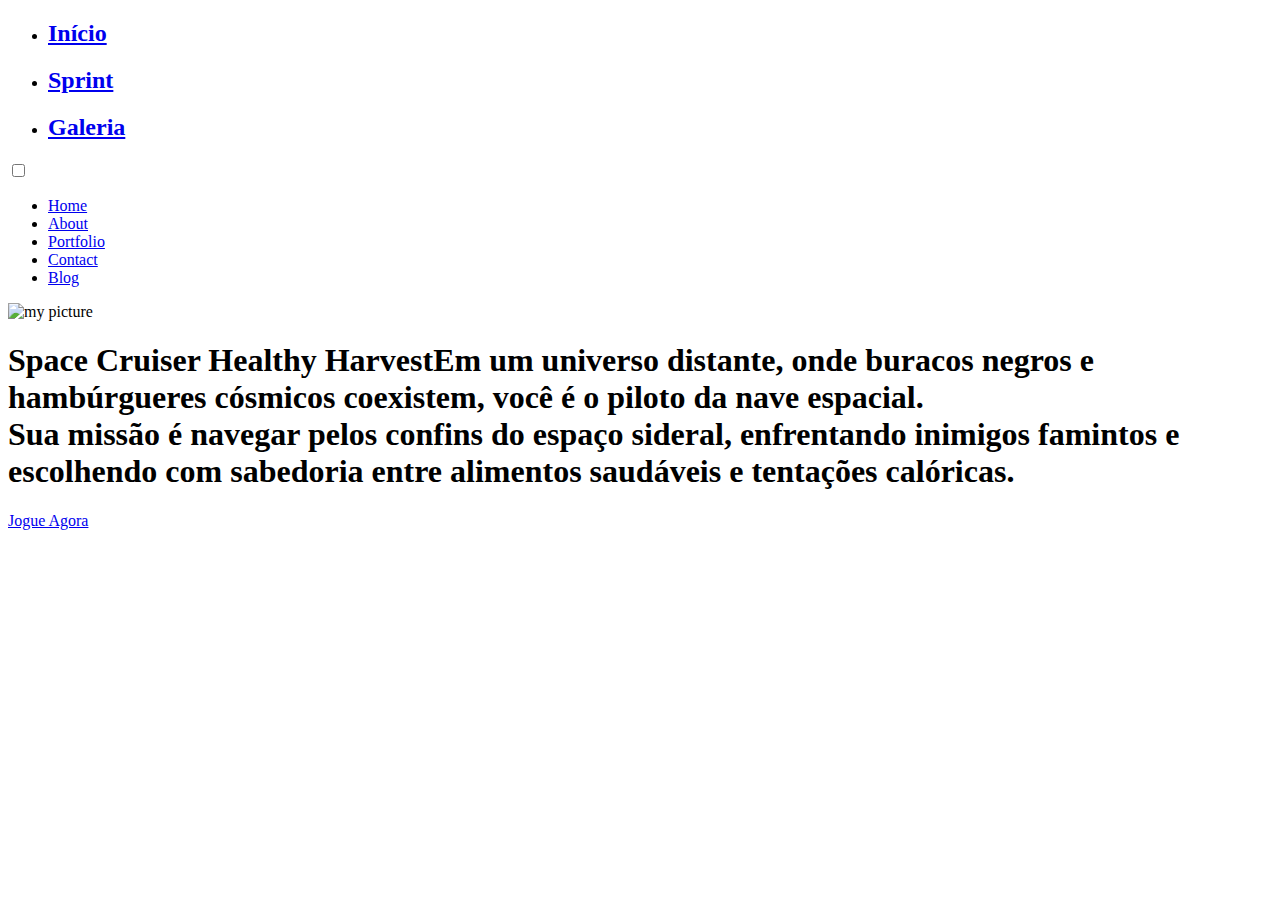
==== commit b388a97e: "Add files via upload" ====
--- a/index.html
+++ b/index.html
@@ -1,389 +1,127 @@
-<!DOCTYPE html>
-<html>
-<head>
-    <html lang="pt"
-    <meta charset='utf-8'>
-    <meta http-equiv='X-UA-Compatible' content='IE=edge'>
-    <title>Page Title</title>
-    <meta name='viewport' content='width=device-width, initial-scale=1'>
-    <link rel='stylesheet' type='text/css' media='screen' href='index.css'>
-    <link  href='nav.css'>
-    <script src='personagem.js'></script>
-
-         <link rel="preconnect" href="https://fonts.googleapis.com">
-         <link rel="preconnect" href="https://fonts.gstatic.com" crossorigin>
-         <link href="https://fonts.googleapis.com/css2?family=Caveat:wght@400;500;600;700&family=Poppins:ital,wght@0,100;0,200;0,300;0,400;0,500;0,600;0,700;0,800;0,900;1,100;1,200;1,300;1,400;1,500;1,600;1,700;1,800;1,900&display=swap" rel="stylesheet">
- 
-         <link rel="stylesheet" href="https://cdn.jsdelivr.net/npm/swiper@9/swiper-bundle.min.css" />
-</head>
-<body>
-
-
-
-        <!--navigation-------------------------------->
-        <nav>
-        <!--logo--->
-        <a href="#" class="logo">LOGO</a>
-        <!--menu--------->
-        <div class="toggle"></div>
-        <ul class="menu">
-        <li class="active"><a href="#inicio" >Inicio</a></li>	
-        <li><a href="#sprint">Sprints</a></li>	
-        <li><a href="#services">Fotos</a></li>	
-        <li><a href="#portfolio">Avaliações</a></li>		
-        <li><a href="#contact-form">Sobre</a></li>	
-        </ul>
-        <!--language-->
-        <a href="#" class="lang">En</a>
-        </nav>
-     </section>
-
-        <!--navbar-------------------------------->
-
-
-
-
-
-
-
-    
-    <div class="background">
-        <img src="images/ezgif.com-resize.gif" alt="images">
-    </div>
-
-    <section id="inicio">
-        <!--text---------------------->
-        <div class="about-text">
-        <h1>NOME DO JOGO</h1>
-        <h2>DESCRIÇÃO DO GAME</h2>
-        <p>Data Inicio: 00/00/0000 e Data Fim: 00/00/0000</p>
-        <button>Fotos do Game</button>
-        </div>
-        <!--about-model----------------->
-        <div class="personagem">
-            <img src="images/person.webm" alt="">
-            <video src="images/person.webm" type="video/webm" autoplay loop controls></video>
-        </div>
-        </div>
-        </section>
-
-
-
-
-  <!------------Quem foi o SM e os apoiadores
-------------->
-
-
-    <!--services-------------------->
-	<section id="sprint">
-        <!--heading-------------->
-        <div class="s-heading">
-            
-        <h1>SCRUM MASTER</h1>
-        <p>Trabalho academico 2023 prof: humberto</p>
-        </div>
-        <!--services-box-container--------->
-        <div class="b-container">
-        <!--box-1---------------->
-        <div class="s-box">
-        <!--img------------->
-        <div class="s-b-img">
-            <!--type----------->
-            <div class="s-type">Sprint 1 João</div>
-            <!--name------->
-            <img src="images/s.png">
-        </div>
-        <!--text----------------->
-        <div class="s-b-text">
-        <a href="#">Apoiadores: <br> Yran Augusto, João, Miguel Arcanjo, Ana Laura, Nicholas</a>	
-        </div>
-    </div>
-
-
-
-
-     <!--heading-------------->
-     <div class="s-heading">
-    
-        </div>
-        <!--services-box-container--------->
-        <div class="b-container">
-        <!--box-1---------------->
-        <div class="s-box">
-        <!--img------------->
-        <div class="s-b-img">
-            <!--type----------->
-            <div class="s-type">Sprint 2 Savio</div>
-            <!--name------->
-            <img src="images/s.png">
-        </div>
-        <!--text----------------->
-        <div class="s-b-text">
-        <a href="#">HTML: Ana, Nicolas e Yran <br>Jogo: Guilherme, Jose Camilo e Savio <br>Pesquisa: Bernado, Miguel e João pedro</a>	
-        </div>
-    </div>
-
-
-     <!--heading-------------->
-     <div class="s-heading">
-        </div>
-        <!--services-box-container--------->
-        <div class="b-container">
-        <!--box-1---------------->
-        <div class="s-box">
-        <!--img------------->
-        <div class="s-b-img">
-            <!--type----------->
-            <div class="s-type">Sprint 3 Ana Laura</div>
-            <!--name------->
-            <img src="images/s.png">
-        </div>
-        <!--text----------------->
-        <div class="s-b-text">
-        <a href="#">Site: Yran Augusto, Miguel Arcanjo <br>Jogo: Nicholas, João <br>Relatório Overleaf: Savio , Guilherme, Bernardo Ferreira, Ana Laura Andrade, José Camilo Martins <br>
- Publicação do Game: João, Miguel Arcanjo.
-            </a>	
-        </div>
-    </div>
-
-
-
-
-
-
-</div>
-
-        </section>
-
-
-
-
-    <!----------------------● Atividades da sprint 01
- ----------------->
-
-
-    
-        <section id="testimonials">
-            <div class="testimonials-container">
-                <!--**heading*******-->
-                <div class="testimonials-heading-main">
-                    <h4>Atividades da sprint 01</h4>
-                </div>
-                <!--**heading*******-->
-                <div class="t-heading-slider">
-                    <h5>...</h5>
-                </div>
-                <!--**slider*********-->
-                <div class="testimonials-slider">
-    
-    
-                <!-- Swiper -->
-                <div class="swiper mySwipertesti">
-                <div class="swiper-wrapper">
-                    <!--1-->
-                    <div class="swiper-slide">
-                    <!--*box*-->
-                    <div class="t-slider-box">
-                        <!--img-->
-                        <div class="t-slider-box-img">
-                            <img alt="Board Of Director" src="images/personagem.png">
-                        </div>
-                        <!--text-->
-                        <div class="t-slider-box-text">
-                        <div>
-                            <h6 >TITULO</h6>
-                            <strong>SUB</strong>
-                            <div class="t-slider-box-text-container">
-                            <div class="t-slider-box-text-flow">
-                                <span>TESTE</span>
-                                <p><b>TESTE</b>TESTE.</p>
-                                <p><b>TESTE:</b> TESTE&#8217;TESTE.</p>
-                            </div>
-                            </div>
-                        </div>
-                        </div>
-                    </div>
-                    </div><!--slide-end-->
-    
-                    <!--2-->
-                    <div class="swiper-slide">
-                    <!--*box*-->
-                    <div class="t-slider-box">
-                        <!--img-->
-                        <div class="t-slider-box-img">
-                            <img alt="Board Of Director" src="/images/personagem.png">
-                        </div>
-                        <!--text-->
-                        <div class="t-slider-box-text">
-                            <h6>teste</h6>
-                            <strong>testetestetesteteste</strong>
-                            <div class="t-slider-box-text-container">
-                            <div class="t-slider-box-text-flow">
-                                <span>testetesteteste</span>
-                                <p><b>vvtestevv:</b>testevvvtesteteste</p>
-                                <p><b>testetesten:</b>teste&#8217;vvVVVteste</p>
-                            </div>
-                            </div>
-                        </div>
-                    </div>
-                    </div><!--slide-end-->
-    
-                    <!--3-->
-                    <div class="swiper-slide">
-                    <!--*box*-->
-                    <div class="t-slider-box">
-                        <!--img-->
-                        <div class="t-slider-box-img">
-                            <img alt="Board Of Director" src="/images/personagem.png">
-                        </div>
-                        <!--text-->
-                        <div class="t-slider-box-text">
-                            <h6>teste</h6>
-                            <strong>testeteste</strong>
-                            <div class="t-slider-box-text-container">
-                            <div class="t-slider-box-text-flow">
-                                <span>teste</span>
-                                <p><b>testetesteteste:</b> testetesteteste</p>
-                                <p><b>teste</b> testetestetestetesteteste&#8217;testetestetesteteste</p>
-                            </div>
-                            </div>
-                        </div>
-                    </div>
-                    </div><!--slide-end-->
-    
-    
-                    <!--1-->
-                    <div class="swiper-slide">
-                    <!--*box*-->
-                    <div class="t-slider-box">
-                        <!--img-->
-                        <div class="t-slider-box-img">
-                            <img alt="Board Of Director" src="/images/personagem.png">
-                        </div>
-                        <!--text-->
-                        <div class="t-slider-box-text">
-                            <h6>testetestevteste</h6>
-                            <stro'ng>testetesteteste</strong>
-                            <div class="t-slider-box-text-container">
-                            <div class="t-slider-box-text-flow">
-                                <span>testetestetesteteste</span>
-                                <p><b>teste+:</b>TDTTE</p>
-                                <p><b>TESTE:</b> TESTE&#8217;TESTETESTETESTETESTE/p>
-                            </div>
-                            </div>
-                        </div>
-                    </div>
-                    </div><!--slide-end-->
-                </div>
-                </div>
-    
-                <div class="slider-btns">
-                    
-                    <div class="swiper-button-prev"></div>
-                    <div class="swiper-button-next"></div>
-                </div>
-    
-                    
-                </div>
-            </div>
-        </section>
-    
-     
-    
-        <!-- Swiper JS -->
-      <script src="https://cdn.jsdelivr.net/npm/swiper@9/swiper-bundle.min.js"></script>
-      <!-- Initialize Swiper -->
-      <script>
-        var swiper = new Swiper(".mySwipertesti", {
-          effect: "coverflow",
-          grabCursor: true,
-          centeredSlides: true,
-          slidesPerView: "auto",
-          loop: true,
-          coverflowEffect: {
-            rotate: 0,
-            stretch: 70,
-            depth: 40,
-            modifier: 4,
-            slideShadows: false,
-          },
-          navigation: {
-            nextEl: ".swiper-button-next",
-            prevEl: ".swiper-button-prev",
-          },
-        });
-    
-      </script>
-
-
-  <!-------------------------  Resultados obtidos --------------------->
-  <div class="conteudo background-image">
-    <!-- Seu conteúdo aqui -->
-
-  <!--skills---------------------------->
-  <section id="skills">
-    <!--skills-text-section---->
-    <div class="skills-text-section">
-        <!--heading--------->
-        <div class="skill-heading" data-aos="fade" >
-    
-            <h2> Resultados obtidos</h2>
-        </div>
-        <!--skills-box-container--->
-        <div class="s-box-container">
-            <!--skill-box-->
-            <div class="skill-box" data-aos="fade-up" >
-                <!--box-icon---->
-                <div class="s-box-icon">
-                    <i class="fab fa-html5"></i>
-                </div>
-                <!--box-text---->
-                <div class="s-box-text">
-                    <strong>1</strong>
-                    <p>1/1kkkkkkkkkkkkkkkkkkkkkkkkkkkkkkkkkkkkkkkkkkkkkkkkkkkkkkkkkkkkkkkkkkkkkkkkkkkkkkkkk</p>
-                    <!--progress-line---->
-                    <div class="progress-line html"><span></span></div>
-                </div>
-            </div>
-            <!--skill-box-->
-            <div class="skill-box" data-aos="fade-up">
-                <!--box-icon---->
-                <div class="s-box-icon">
-                    <i class="fab fa-css3-alt"></i>
-                </div>
-                <!--box-text---->
-                <div class="s-box-text">
-                    <strong>2</strong>
-                    <p>2/2kkkkkkkkkkkkkkkkkkkkkkkkkkkkkkkkkkkkkkkkkkkkkkkkkkkkkkkkkkkkkkkkkkkkkkkkkkkkkkk</p>
-                    <!--progress-line---->
-                    <div class="progress-line css"><span></span></div>
-                </div>
-            </div>
-            <!--skill-box-->
-            <div class="skill-box" data-aos="fade-up">
-                <!--box-icon---->
-                <div class="s-box-icon">
-                    <i class="fab fa-js"></i>
-                </div>
-                <!--box-text---->
-                <div class="s-box-text">
-                    <strong>3</strong>
-                    <p>3/3kkkkkkkkkkkkkkkkkkkkkkkkkkkkkkkkkkkkkkkkkkkkkkkkkkkkkkkkkkkkkkkkkkkkk</p>
-                    <!--progress-line---->
-                    <div class="progress-line js"><span></span></div>
-                </div>
-            </div>
-        </div>
-    </div>
-    <!--skill-img-section---------->
-                <div class="skill-img" >
-        <img data-aos="fade" src="/images/ok.png"/>
-    </div>
-</section>
-</div>
-
-
-
-
-</body>
-</html>
+﻿<!DOCTYPE html>
+<html lang="pt">
+
+<head>
+    <meta charset="utf-8">
+    <title>SPACE CRUISER</title>
+    <meta name="viewport" content="width=device-width, initial-scale=1">
+
+    <!-- Template Google Fonts -->
+    <link href="../../css.css?family=Poppins:400,400i,500,500i,600,600i,700,700i,800,800i,900,900i" rel="stylesheet">
+    <link href="../../css-1.css?family=Open+Sans:300,400,400i,600,600i,700" rel="stylesheet">
+
+    <!-- Template CSS Files -->
+    <link href="css/bootstrap.min.css" rel="stylesheet">
+    <link href="css/preloader.min.css" rel="stylesheet">
+    <link href="css/circle.css" rel="stylesheet">
+    <link href="css/font-awesome.min.css" rel="stylesheet">
+    <link href="css/fm.revealator.jquery.min.css" rel="stylesheet">
+    <link href="css/style.css" rel="stylesheet">
+
+    <!-- CSS Skin File -->
+    <link href="css/skins/yellow.css" rel="stylesheet">
+
+    <!-- Live Style Switcher - demo only -->
+    <link rel="alternate stylesheet" type="text/css" title="blue" href="css/skins/blue.css">
+    <link rel="alternate stylesheet" type="text/css" title="green" href="css/skins/green.css">
+    <link rel="alternate stylesheet" type="text/css" title="yellow" href="css/skins/yellow.css">
+    <link rel="alternate stylesheet" type="text/css" title="blueviolet" href="css/skins/blueviolet.css">
+    <link rel="alternate stylesheet" type="text/css" title="goldenrod" href="css/skins/goldenrod.css">
+    <link rel="alternate stylesheet" type="text/css" title="magenta" href="css/skins/magenta.css">
+    <link rel="alternate stylesheet" type="text/css" title="orange" href="css/skins/orange.css">
+    <link rel="alternate stylesheet" type="text/css" title="purple" href="css/skins/purple.css">
+    <link rel="alternate stylesheet" type="text/css" title="red" href="css/skins/red.css">
+    <link rel="alternate stylesheet" type="text/css" title="yellowgreen" href="css/skins/yellowgreen.css">
+    <link rel="stylesheet" type="text/css" href="css/styleswitcher.css">
+
+    <!-- Modernizr JS File -->
+    <script src="js/modernizr.custom.js"></script>
+</head>
+
+<body class="home">
+<!-- Live Style Switcher Starts - demo only -->
+
+</div>
+<div id="showSwitcher" class="styleSecondColor"><i class="fa fa-cog fa-spin"></i></div>
+<!-- Live Style Switcher Ends - demo only -->
+<!-- Header Starts -->
+<header class="header" id="navbar-collapse-toggle">
+    <!--botoes da pagina -->
+    <ul class="icon-menu d-none d-lg-block revealator-slideup revealator-once revealator-delay1">
+        <li class="icon-box active">
+            <i class="fa fme"></i>
+            <a href="index.html">
+                <h2>Início</h2>
+            </a>
+        </li>
+        <li class="icon-box">
+            <i class="fa fa-user"></i>
+         <a href="about.html">
+                <h2>Sprint</h2>
+            </a>
+        </li>
+        <li class="icon-box">
+            <i class="fa fa-briefcase"></i>
+            <a href="portfolio.html">
+                <h2>Galeria</h2>
+            </a>
+        </li>
+    </ul>
+    <!-- Fixed Navigation Ends -->
+    <!-- Mobile Menu Starts -->
+    <nav role="navigation" class="d-block d-lg-none">
+        <div id="menuToggle">
+            <input type="checkbox">
+            <span></span>
+            <span></span>
+            <span></span>
+            <ul class="list-unstyled" id="menu">
+                <li class="active"><a href="index.html"><i class="fa fa-home"></i><span>Home</span></a></li>
+                <li><a href="about.html"><i class="fa fa-user"></i><span>About</span></a></li>
+                <li><a href="portfolio.html"><i class="fa fa-folder-open"></i><span>Portfolio</span></a></li>
+                <li><a href="contact.html"><i class="fa fa-envelope-open"></i><span>Contact</span></a></li>
+                <li><a href="blog.html"><i class="fa fa-comments"></i><span>Blog</span></a></li>
+            </ul>
+        </div>
+    </nav>
+    <!-- Mobile Menu Ends -->
+</header>
+<!-- Header Ends -->
+<!-- Main Content Starts -->
+<section class="container-fluid main-container container-home p-0 revealator-slideup revealator-once revealator-delay1">
+    <div class="color-block d-none d-lg-block"></div>
+    <div class="row home-details-container align-items-center">
+        <div class="col-lg-4 bg position-fixed d-none d-lg-block"></div>
+        <div class="col-12 col-lg-8 offset-lg-4 home-details text-left text-sm-center text-lg-left">
+            <div>
+                <img src="img/homepage/homepage01.jpeg" class="img-fluid main-img-mobile d-none d-sm-block d-lg-none" alt="my picture">
+                <h1 class="text-uppercase poppins-font">Space Cruiser Healthy Harvest<span>Em um universo distante, onde buracos negros e hambúrgueres cósmicos coexistem, você é o piloto da nave espacial.<br>Sua missão é navegar pelos confins do espaço sideral, enfrentando inimigos famintos e escolhendo com sabedoria entre alimentos saudáveis e tentações calóricas.</span></h1>
+     
+                <a class="button" href="LINK DO JOGO">
+                    <span class="button-text">Jogue Agora</span>
+                    <span class="button-icon fa fa-arrow-right"></span>
+                    
+                </a>
+            </div>
+        </div>
+    </div>
+</section>
+<!-- Main Content Ends -->
+
+<!-- Template JS Files -->
+<script src="js/jquery-3.5.0.min.js"></script>
+<script src="js/styleswitcher.js"></script>
+<script src="js/preloader.min.js"></script>
+<script src="js/fm.revealator.jquery.min.js"></script>
+<script src="js/imagesloaded.pkgd.min.js"></script>
+<script src="js/masonry.pkgd.min.js"></script>
+<script src="js/classie.js"></script>
+<script src="js/cbpGridGallery.js"></script>
+<script src="js/jquery.hoverdir.js"></script>
+<script src="js/popper.min.js"></script>
+<script src="js/bootstrap.js"></script>
+<script src="js/custom.js"></script>
+
+</body>
+
+</html>
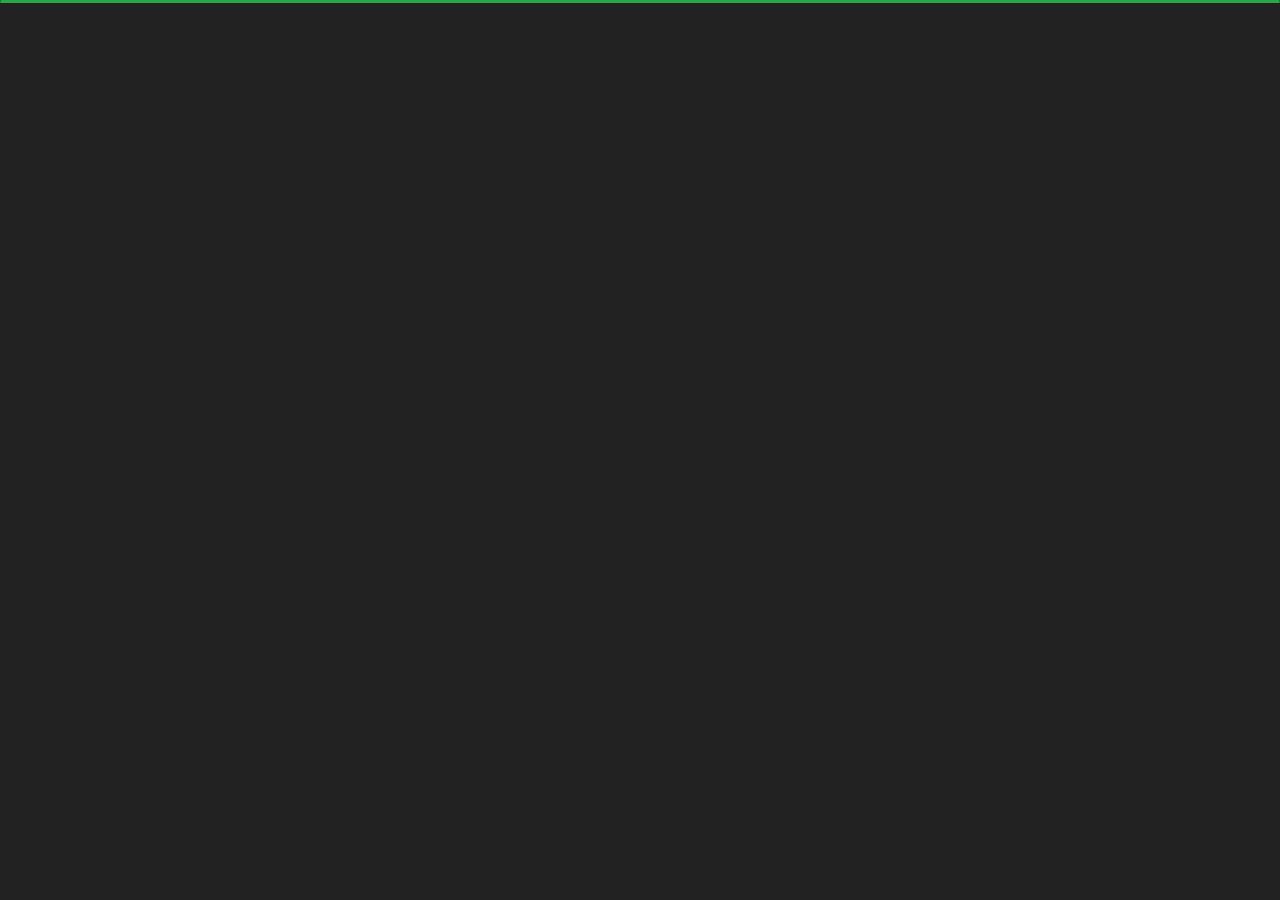
==== commit 54e32d46: "Update index.html" ====
--- a/index.html
+++ b/index.html
@@ -97,7 +97,7 @@
                 <img src="img/homepage/homepage01.jpeg" class="img-fluid main-img-mobile d-none d-sm-block d-lg-none" alt="my picture">
                 <h1 class="text-uppercase poppins-font">Space Cruiser Healthy Harvest<span>Em um universo distante, onde buracos negros e hambúrgueres cósmicos coexistem, você é o piloto da nave espacial.<br>Sua missão é navegar pelos confins do espaço sideral, enfrentando inimigos famintos e escolhendo com sabedoria entre alimentos saudáveis e tentações calóricas.</span></h1>
      
-                <a class="button" href="LINK DO JOGO">
+                <a class="button" href="https://nicbrz.itch.io/spacecruiser">
                     <span class="button-text">Jogue Agora</span>
                     <span class="button-icon fa fa-arrow-right"></span>
                     
--- a/css/preloader.min.css
+++ b/css/preloader.min.css
@@ -0,0 +1 @@
+.preloader{position:fixed;top:0;right:0;bottom:0;left:0;background-color:#111;transform-origin:bottom;z-index:111111}.preloader .black_wall{height:100%;background-color:#222;transform-origin:top;animation:preloader_slide 0.5s ease-in-out 0s 1 normal both}.preloader .loader{width:100%;height:3px;position:absolute;border-radius:2px;top:0;right:0;left:0;margin:auto;background-color:#FFC41F;transform-origin:left;animation:loader_running 3s ease-in-out 1s infinite normal both}.preloader.off{animation:preloader_slide 0.5s ease-in-out 0s 1 reverse both}@keyframes loader_running{0%{transform:scaleX(0);transform-origin:left}49%{transform:scaleX(1);transform-origin:left}50%{transform:scaleX(1);transform-origin:right}100%{transform-origin:right;transform:scaleX(0)}}@keyframes preloader_slide{from{transform:scaleY(0)}to{transform:scaleY(1)}}
--- a/css/circle.css
+++ b/css/circle.css
@@ -0,0 +1,1054 @@
+.rect-auto,
+.c100.p51 .slice,
+.c100.p52 .slice,
+.c100.p53 .slice,
+.c100.p54 .slice,
+.c100.p55 .slice,
+.c100.p56 .slice,
+.c100.p57 .slice,
+.c100.p58 .slice,
+.c100.p59 .slice,
+.c100.p60 .slice,
+.c100.p61 .slice,
+.c100.p62 .slice,
+.c100.p63 .slice,
+.c100.p64 .slice,
+.c100.p65 .slice,
+.c100.p66 .slice,
+.c100.p67 .slice,
+.c100.p68 .slice,
+.c100.p69 .slice,
+.c100.p70 .slice,
+.c100.p71 .slice,
+.c100.p72 .slice,
+.c100.p73 .slice,
+.c100.p74 .slice,
+.c100.p75 .slice,
+.c100.p76 .slice,
+.c100.p77 .slice,
+.c100.p78 .slice,
+.c100.p79 .slice,
+.c100.p80 .slice,
+.c100.p81 .slice,
+.c100.p82 .slice,
+.c100.p83 .slice,
+.c100.p84 .slice,
+.c100.p85 .slice,
+.c100.p86 .slice,
+.c100.p87 .slice,
+.c100.p88 .slice,
+.c100.p89 .slice,
+.c100.p90 .slice,
+.c100.p91 .slice,
+.c100.p92 .slice,
+.c100.p93 .slice,
+.c100.p94 .slice,
+.c100.p95 .slice,
+.c100.p96 .slice,
+.c100.p97 .slice,
+.c100.p98 .slice,
+.c100.p99 .slice,
+.c100.p100 .slice {
+  clip: rect(auto, auto, auto, auto);
+}
+.pie,
+.c100 .bar,
+.c100.p51 .fill,
+.c100.p52 .fill,
+.c100.p53 .fill,
+.c100.p54 .fill,
+.c100.p55 .fill,
+.c100.p56 .fill,
+.c100.p57 .fill,
+.c100.p58 .fill,
+.c100.p59 .fill,
+.c100.p60 .fill,
+.c100.p61 .fill,
+.c100.p62 .fill,
+.c100.p63 .fill,
+.c100.p64 .fill,
+.c100.p65 .fill,
+.c100.p66 .fill,
+.c100.p67 .fill,
+.c100.p68 .fill,
+.c100.p69 .fill,
+.c100.p70 .fill,
+.c100.p71 .fill,
+.c100.p72 .fill,
+.c100.p73 .fill,
+.c100.p74 .fill,
+.c100.p75 .fill,
+.c100.p76 .fill,
+.c100.p77 .fill,
+.c100.p78 .fill,
+.c100.p79 .fill,
+.c100.p80 .fill,
+.c100.p81 .fill,
+.c100.p82 .fill,
+.c100.p83 .fill,
+.c100.p84 .fill,
+.c100.p85 .fill,
+.c100.p86 .fill,
+.c100.p87 .fill,
+.c100.p88 .fill,
+.c100.p89 .fill,
+.c100.p90 .fill,
+.c100.p91 .fill,
+.c100.p92 .fill,
+.c100.p93 .fill,
+.c100.p94 .fill,
+.c100.p95 .fill,
+.c100.p96 .fill,
+.c100.p97 .fill,
+.c100.p98 .fill,
+.c100.p99 .fill,
+.c100.p100 .fill {
+  position: absolute;
+  border: 0.08em solid #307bbb;
+  width: 0.84em;
+  height: 0.84em;
+  clip: rect(0em, 0.5em, 1em, 0em);
+  border-radius: 50%;
+  -webkit-transform: rotate(0deg);
+  -moz-transform: rotate(0deg);
+  -ms-transform: rotate(0deg);
+  -o-transform: rotate(0deg);
+  transform: rotate(0deg);
+}
+.pie-fill,
+.c100.p51 .bar:after,
+.c100.p51 .fill,
+.c100.p52 .bar:after,
+.c100.p52 .fill,
+.c100.p53 .bar:after,
+.c100.p53 .fill,
+.c100.p54 .bar:after,
+.c100.p54 .fill,
+.c100.p55 .bar:after,
+.c100.p55 .fill,
+.c100.p56 .bar:after,
+.c100.p56 .fill,
+.c100.p57 .bar:after,
+.c100.p57 .fill,
+.c100.p58 .bar:after,
+.c100.p58 .fill,
+.c100.p59 .bar:after,
+.c100.p59 .fill,
+.c100.p60 .bar:after,
+.c100.p60 .fill,
+.c100.p61 .bar:after,
+.c100.p61 .fill,
+.c100.p62 .bar:after,
+.c100.p62 .fill,
+.c100.p63 .bar:after,
+.c100.p63 .fill,
+.c100.p64 .bar:after,
+.c100.p64 .fill,
+.c100.p65 .bar:after,
+.c100.p65 .fill,
+.c100.p66 .bar:after,
+.c100.p66 .fill,
+.c100.p67 .bar:after,
+.c100.p67 .fill,
+.c100.p68 .bar:after,
+.c100.p68 .fill,
+.c100.p69 .bar:after,
+.c100.p69 .fill,
+.c100.p70 .bar:after,
+.c100.p70 .fill,
+.c100.p71 .bar:after,
+.c100.p71 .fill,
+.c100.p72 .bar:after,
+.c100.p72 .fill,
+.c100.p73 .bar:after,
+.c100.p73 .fill,
+.c100.p74 .bar:after,
+.c100.p74 .fill,
+.c100.p75 .bar:after,
+.c100.p75 .fill,
+.c100.p76 .bar:after,
+.c100.p76 .fill,
+.c100.p77 .bar:after,
+.c100.p77 .fill,
+.c100.p78 .bar:after,
+.c100.p78 .fill,
+.c100.p79 .bar:after,
+.c100.p79 .fill,
+.c100.p80 .bar:after,
+.c100.p80 .fill,
+.c100.p81 .bar:after,
+.c100.p81 .fill,
+.c100.p82 .bar:after,
+.c100.p82 .fill,
+.c100.p83 .bar:after,
+.c100.p83 .fill,
+.c100.p84 .bar:after,
+.c100.p84 .fill,
+.c100.p85 .bar:after,
+.c100.p85 .fill,
+.c100.p86 .bar:after,
+.c100.p86 .fill,
+.c100.p87 .bar:after,
+.c100.p87 .fill,
+.c100.p88 .bar:after,
+.c100.p88 .fill,
+.c100.p89 .bar:after,
+.c100.p89 .fill,
+.c100.p90 .bar:after,
+.c100.p90 .fill,
+.c100.p91 .bar:after,
+.c100.p91 .fill,
+.c100.p92 .bar:after,
+.c100.p92 .fill,
+.c100.p93 .bar:after,
+.c100.p93 .fill,
+.c100.p94 .bar:after,
+.c100.p94 .fill,
+.c100.p95 .bar:after,
+.c100.p95 .fill,
+.c100.p96 .bar:after,
+.c100.p96 .fill,
+.c100.p97 .bar:after,
+.c100.p97 .fill,
+.c100.p98 .bar:after,
+.c100.p98 .fill,
+.c100.p99 .bar:after,
+.c100.p99 .fill,
+.c100.p100 .bar:after,
+.c100.p100 .fill {
+  -webkit-transform: rotate(180deg);
+  -moz-transform: rotate(180deg);
+  -ms-transform: rotate(180deg);
+  -o-transform: rotate(180deg);
+  transform: rotate(180deg);
+}
+.c100 {
+  position: relative;
+  font-size: 120px;
+  width: 1em;
+  height: 1em;
+  border-radius: 50%;
+  float: left;
+  margin: 0 0.1em 0.1em 0;
+  background-color: #cccccc;
+}
+.c100 *,
+.c100 *:before,
+.c100 *:after {
+  -webkit-box-sizing: content-box;
+  -moz-box-sizing: content-box;
+  box-sizing: content-box;
+}
+.c100.center {
+  float: none;
+  margin: 0 auto;
+}
+.c100.big {
+  font-size: 240px;
+}
+.c100.small {
+  font-size: 80px;
+}
+.c100 > span {
+  position: absolute;
+  width: 100%;
+  z-index: 1;
+  left: 0;
+  top: 0;
+  width: 5em;
+  line-height: 5em;
+  font-size: 0.2em;
+  color: #cccccc;
+  display: block;
+  text-align: center;
+  white-space: nowrap;
+  -webkit-transition-property: all;
+  -moz-transition-property: all;
+  -o-transition-property: all;
+  transition-property: all;
+  -webkit-transition-duration: 0.2s;
+  -moz-transition-duration: 0.2s;
+  -o-transition-duration: 0.2s;
+  transition-duration: 0.2s;
+  -webkit-transition-timing-function: ease-out;
+  -moz-transition-timing-function: ease-out;
+  -o-transition-timing-function: ease-out;
+  transition-timing-function: ease-out;
+}
+.c100:after {
+  position: absolute;
+  top: 0.08em;
+  left: 0.08em;
+  display: block;
+  content: " ";
+  border-radius: 50%;
+  background-color: #f5f5f5;
+  width: 0.84em;
+  height: 0.84em;
+  -webkit-transition-property: all;
+  -moz-transition-property: all;
+  -o-transition-property: all;
+  transition-property: all;
+  -webkit-transition-duration: 0.2s;
+  -moz-transition-duration: 0.2s;
+  -o-transition-duration: 0.2s;
+  transition-duration: 0.2s;
+  -webkit-transition-timing-function: ease-in;
+  -moz-transition-timing-function: ease-in;
+  -o-transition-timing-function: ease-in;
+  transition-timing-function: ease-in;
+}
+.c100 .slice {
+  position: absolute;
+  width: 1em;
+  height: 1em;
+  clip: rect(0em, 1em, 1em, 0.5em);
+}
+.c100.p1 .bar {
+  -webkit-transform: rotate(3.6deg);
+  -moz-transform: rotate(3.6deg);
+  -ms-transform: rotate(3.6deg);
+  -o-transform: rotate(3.6deg);
+  transform: rotate(3.6deg);
+}
+.c100.p2 .bar {
+  -webkit-transform: rotate(7.2deg);
+  -moz-transform: rotate(7.2deg);
+  -ms-transform: rotate(7.2deg);
+  -o-transform: rotate(7.2deg);
+  transform: rotate(7.2deg);
+}
+.c100.p3 .bar {
+  -webkit-transform: rotate(10.8deg);
+  -moz-transform: rotate(10.8deg);
+  -ms-transform: rotate(10.8deg);
+  -o-transform: rotate(10.8deg);
+  transform: rotate(10.8deg);
+}
+.c100.p4 .bar {
+  -webkit-transform: rotate(14.4deg);
+  -moz-transform: rotate(14.4deg);
+  -ms-transform: rotate(14.4deg);
+  -o-transform: rotate(14.4deg);
+  transform: rotate(14.4deg);
+}
+.c100.p5 .bar {
+  -webkit-transform: rotate(18deg);
+  -moz-transform: rotate(18deg);
+  -ms-transform: rotate(18deg);
+  -o-transform: rotate(18deg);
+  transform: rotate(18deg);
+}
+.c100.p6 .bar {
+  -webkit-transform: rotate(21.6deg);
+  -moz-transform: rotate(21.6deg);
+  -ms-transform: rotate(21.6deg);
+  -o-transform: rotate(21.6deg);
+  transform: rotate(21.6deg);
+}
+.c100.p7 .bar {
+  -webkit-transform: rotate(25.2deg);
+  -moz-transform: rotate(25.2deg);
+  -ms-transform: rotate(25.2deg);
+  -o-transform: rotate(25.2deg);
+  transform: rotate(25.2deg);
+}
+.c100.p8 .bar {
+  -webkit-transform: rotate(28.8deg);
+  -moz-transform: rotate(28.8deg);
+  -ms-transform: rotate(28.8deg);
+  -o-transform: rotate(28.8deg);
+  transform: rotate(28.8deg);
+}
+.c100.p9 .bar {
+  -webkit-transform: rotate(32.4deg);
+  -moz-transform: rotate(32.4deg);
+  -ms-transform: rotate(32.4deg);
+  -o-transform: rotate(32.4deg);
+  transform: rotate(32.4deg);
+}
+.c100.p10 .bar {
+  -webkit-transform: rotate(36deg);
+  -moz-transform: rotate(36deg);
+  -ms-transform: rotate(36deg);
+  -o-transform: rotate(36deg);
+  transform: rotate(36deg);
+}
+.c100.p11 .bar {
+  -webkit-transform: rotate(39.6deg);
+  -moz-transform: rotate(39.6deg);
+  -ms-transform: rotate(39.6deg);
+  -o-transform: rotate(39.6deg);
+  transform: rotate(39.6deg);
+}
+.c100.p12 .bar {
+  -webkit-transform: rotate(43.2deg);
+  -moz-transform: rotate(43.2deg);
+  -ms-transform: rotate(43.2deg);
+  -o-transform: rotate(43.2deg);
+  transform: rotate(43.2deg);
+}
+.c100.p13 .bar {
+  -webkit-transform: rotate(46.800000000000004deg);
+  -moz-transform: rotate(46.800000000000004deg);
+  -ms-transform: rotate(46.800000000000004deg);
+  -o-transform: rotate(46.800000000000004deg);
+  transform: rotate(46.800000000000004deg);
+}
+.c100.p14 .bar {
+  -webkit-transform: rotate(50.4deg);
+  -moz-transform: rotate(50.4deg);
+  -ms-transform: rotate(50.4deg);
+  -o-transform: rotate(50.4deg);
+  transform: rotate(50.4deg);
+}
+.c100.p15 .bar {
+  -webkit-transform: rotate(54deg);
+  -moz-transform: rotate(54deg);
+  -ms-transform: rotate(54deg);
+  -o-transform: rotate(54deg);
+  transform: rotate(54deg);
+}
+.c100.p16 .bar {
+  -webkit-transform: rotate(57.6deg);
+  -moz-transform: rotate(57.6deg);
+  -ms-transform: rotate(57.6deg);
+  -o-transform: rotate(57.6deg);
+  transform: rotate(57.6deg);
+}
+.c100.p17 .bar {
+  -webkit-transform: rotate(61.2deg);
+  -moz-transform: rotate(61.2deg);
+  -ms-transform: rotate(61.2deg);
+  -o-transform: rotate(61.2deg);
+  transform: rotate(61.2deg);
+}
+.c100.p18 .bar {
+  -webkit-transform: rotate(64.8deg);
+  -moz-transform: rotate(64.8deg);
+  -ms-transform: rotate(64.8deg);
+  -o-transform: rotate(64.8deg);
+  transform: rotate(64.8deg);
+}
+.c100.p19 .bar {
+  -webkit-transform: rotate(68.4deg);
+  -moz-transform: rotate(68.4deg);
+  -ms-transform: rotate(68.4deg);
+  -o-transform: rotate(68.4deg);
+  transform: rotate(68.4deg);
+}
+.c100.p20 .bar {
+  -webkit-transform: rotate(72deg);
+  -moz-transform: rotate(72deg);
+  -ms-transform: rotate(72deg);
+  -o-transform: rotate(72deg);
+  transform: rotate(72deg);
+}
+.c100.p21 .bar {
+  -webkit-transform: rotate(75.60000000000001deg);
+  -moz-transform: rotate(75.60000000000001deg);
+  -ms-transform: rotate(75.60000000000001deg);
+  -o-transform: rotate(75.60000000000001deg);
+  transform: rotate(75.60000000000001deg);
+}
+.c100.p22 .bar {
+  -webkit-transform: rotate(79.2deg);
+  -moz-transform: rotate(79.2deg);
+  -ms-transform: rotate(79.2deg);
+  -o-transform: rotate(79.2deg);
+  transform: rotate(79.2deg);
+}
+.c100.p23 .bar {
+  -webkit-transform: rotate(82.8deg);
+  -moz-transform: rotate(82.8deg);
+  -ms-transform: rotate(82.8deg);
+  -o-transform: rotate(82.8deg);
+  transform: rotate(82.8deg);
+}
+.c100.p24 .bar {
+  -webkit-transform: rotate(86.4deg);
+  -moz-transform: rotate(86.4deg);
+  -ms-transform: rotate(86.4deg);
+  -o-transform: rotate(86.4deg);
+  transform: rotate(86.4deg);
+}
+.c100.p25 .bar {
+  -webkit-transform: rotate(90deg);
+  -moz-transform: rotate(90deg);
+  -ms-transform: rotate(90deg);
+  -o-transform: rotate(90deg);
+  transform: rotate(90deg);
+}
+.c100.p26 .bar {
+  -webkit-transform: rotate(93.60000000000001deg);
+  -moz-transform: rotate(93.60000000000001deg);
+  -ms-transform: rotate(93.60000000000001deg);
+  -o-transform: rotate(93.60000000000001deg);
+  transform: rotate(93.60000000000001deg);
+}
+.c100.p27 .bar {
+  -webkit-transform: rotate(97.2deg);
+  -moz-transform: rotate(97.2deg);
+  -ms-transform: rotate(97.2deg);
+  -o-transform: rotate(97.2deg);
+  transform: rotate(97.2deg);
+}
+.c100.p28 .bar {
+  -webkit-transform: rotate(100.8deg);
+  -moz-transform: rotate(100.8deg);
+  -ms-transform: rotate(100.8deg);
+  -o-transform: rotate(100.8deg);
+  transform: rotate(100.8deg);
+}
+.c100.p29 .bar {
+  -webkit-transform: rotate(104.4deg);
+  -moz-transform: rotate(104.4deg);
+  -ms-transform: rotate(104.4deg);
+  -o-transform: rotate(104.4deg);
+  transform: rotate(104.4deg);
+}
+.c100.p30 .bar {
+  -webkit-transform: rotate(108deg);
+  -moz-transform: rotate(108deg);
+  -ms-transform: rotate(108deg);
+  -o-transform: rotate(108deg);
+  transform: rotate(108deg);
+}
+.c100.p31 .bar {
+  -webkit-transform: rotate(111.60000000000001deg);
+  -moz-transform: rotate(111.60000000000001deg);
+  -ms-transform: rotate(111.60000000000001deg);
+  -o-transform: rotate(111.60000000000001deg);
+  transform: rotate(111.60000000000001deg);
+}
+.c100.p32 .bar {
+  -webkit-transform: rotate(115.2deg);
+  -moz-transform: rotate(115.2deg);
+  -ms-transform: rotate(115.2deg);
+  -o-transform: rotate(115.2deg);
+  transform: rotate(115.2deg);
+}
+.c100.p33 .bar {
+  -webkit-transform: rotate(118.8deg);
+  -moz-transform: rotate(118.8deg);
+  -ms-transform: rotate(118.8deg);
+  -o-transform: rotate(118.8deg);
+  transform: rotate(118.8deg);
+}
+.c100.p34 .bar {
+  -webkit-transform: rotate(122.4deg);
+  -moz-transform: rotate(122.4deg);
+  -ms-transform: rotate(122.4deg);
+  -o-transform: rotate(122.4deg);
+  transform: rotate(122.4deg);
+}
+.c100.p35 .bar {
+  -webkit-transform: rotate(126deg);
+  -moz-transform: rotate(126deg);
+  -ms-transform: rotate(126deg);
+  -o-transform: rotate(126deg);
+  transform: rotate(126deg);
+}
+.c100.p36 .bar {
+  -webkit-transform: rotate(129.6deg);
+  -moz-transform: rotate(129.6deg);
+  -ms-transform: rotate(129.6deg);
+  -o-transform: rotate(129.6deg);
+  transform: rotate(129.6deg);
+}
+.c100.p37 .bar {
+  -webkit-transform: rotate(133.20000000000002deg);
+  -moz-transform: rotate(133.20000000000002deg);
+  -ms-transform: rotate(133.20000000000002deg);
+  -o-transform: rotate(133.20000000000002deg);
+  transform: rotate(133.20000000000002deg);
+}
+.c100.p38 .bar {
+  -webkit-transform: rotate(136.8deg);
+  -moz-transform: rotate(136.8deg);
+  -ms-transform: rotate(136.8deg);
+  -o-transform: rotate(136.8deg);
+  transform: rotate(136.8deg);
+}
+.c100.p39 .bar {
+  -webkit-transform: rotate(140.4deg);
+  -moz-transform: rotate(140.4deg);
+  -ms-transform: rotate(140.4deg);
+  -o-transform: rotate(140.4deg);
+  transform: rotate(140.4deg);
+}
+.c100.p40 .bar {
+  -webkit-transform: rotate(144deg);
+  -moz-transform: rotate(144deg);
+  -ms-transform: rotate(144deg);
+  -o-transform: rotate(144deg);
+  transform: rotate(144deg);
+}
+.c100.p41 .bar {
+  -webkit-transform: rotate(147.6deg);
+  -moz-transform: rotate(147.6deg);
+  -ms-transform: rotate(147.6deg);
+  -o-transform: rotate(147.6deg);
+  transform: rotate(147.6deg);
+}
+.c100.p42 .bar {
+  -webkit-transform: rotate(151.20000000000002deg);
+  -moz-transform: rotate(151.20000000000002deg);
+  -ms-transform: rotate(151.20000000000002deg);
+  -o-transform: rotate(151.20000000000002deg);
+  transform: rotate(151.20000000000002deg);
+}
+.c100.p43 .bar {
+  -webkit-transform: rotate(154.8deg);
+  -moz-transform: rotate(154.8deg);
+  -ms-transform: rotate(154.8deg);
+  -o-transform: rotate(154.8deg);
+  transform: rotate(154.8deg);
+}
+.c100.p44 .bar {
+  -webkit-transform: rotate(158.4deg);
+  -moz-transform: rotate(158.4deg);
+  -ms-transform: rotate(158.4deg);
+  -o-transform: rotate(158.4deg);
+  transform: rotate(158.4deg);
+}
+.c100.p45 .bar {
+  -webkit-transform: rotate(162deg);
+  -moz-transform: rotate(162deg);
+  -ms-transform: rotate(162deg);
+  -o-transform: rotate(162deg);
+  transform: rotate(162deg);
+}
+.c100.p46 .bar {
+  -webkit-transform: rotate(165.6deg);
+  -moz-transform: rotate(165.6deg);
+  -ms-transform: rotate(165.6deg);
+  -o-transform: rotate(165.6deg);
+  transform: rotate(165.6deg);
+}
+.c100.p47 .bar {
+  -webkit-transform: rotate(169.20000000000002deg);
+  -moz-transform: rotate(169.20000000000002deg);
+  -ms-transform: rotate(169.20000000000002deg);
+  -o-transform: rotate(169.20000000000002deg);
+  transform: rotate(169.20000000000002deg);
+}
+.c100.p48 .bar {
+  -webkit-transform: rotate(172.8deg);
+  -moz-transform: rotate(172.8deg);
+  -ms-transform: rotate(172.8deg);
+  -o-transform: rotate(172.8deg);
+  transform: rotate(172.8deg);
+}
+.c100.p49 .bar {
+  -webkit-transform: rotate(176.4deg);
+  -moz-transform: rotate(176.4deg);
+  -ms-transform: rotate(176.4deg);
+  -o-transform: rotate(176.4deg);
+  transform: rotate(176.4deg);
+}
+.c100.p50 .bar {
+  -webkit-transform: rotate(180deg);
+  -moz-transform: rotate(180deg);
+  -ms-transform: rotate(180deg);
+  -o-transform: rotate(180deg);
+  transform: rotate(180deg);
+}
+.c100.p51 .bar {
+  -webkit-transform: rotate(183.6deg);
+  -moz-transform: rotate(183.6deg);
+  -ms-transform: rotate(183.6deg);
+  -o-transform: rotate(183.6deg);
+  transform: rotate(183.6deg);
+}
+.c100.p52 .bar {
+  -webkit-transform: rotate(187.20000000000002deg);
+  -moz-transform: rotate(187.20000000000002deg);
+  -ms-transform: rotate(187.20000000000002deg);
+  -o-transform: rotate(187.20000000000002deg);
+  transform: rotate(187.20000000000002deg);
+}
+.c100.p53 .bar {
+  -webkit-transform: rotate(190.8deg);
+  -moz-transform: rotate(190.8deg);
+  -ms-transform: rotate(190.8deg);
+  -o-transform: rotate(190.8deg);
+  transform: rotate(190.8deg);
+}
+.c100.p54 .bar {
+  -webkit-transform: rotate(194.4deg);
+  -moz-transform: rotate(194.4deg);
+  -ms-transform: rotate(194.4deg);
+  -o-transform: rotate(194.4deg);
+  transform: rotate(194.4deg);
+}
+.c100.p55 .bar {
+  -webkit-transform: rotate(198deg);
+  -moz-transform: rotate(198deg);
+  -ms-transform: rotate(198deg);
+  -o-transform: rotate(198deg);
+  transform: rotate(198deg);
+}
+.c100.p56 .bar {
+  -webkit-transform: rotate(201.6deg);
+  -moz-transform: rotate(201.6deg);
+  -ms-transform: rotate(201.6deg);
+  -o-transform: rotate(201.6deg);
+  transform: rotate(201.6deg);
+}
+.c100.p57 .bar {
+  -webkit-transform: rotate(205.20000000000002deg);
+  -moz-transform: rotate(205.20000000000002deg);
+  -ms-transform: rotate(205.20000000000002deg);
+  -o-transform: rotate(205.20000000000002deg);
+  transform: rotate(205.20000000000002deg);
+}
+.c100.p58 .bar {
+  -webkit-transform: rotate(208.8deg);
+  -moz-transform: rotate(208.8deg);
+  -ms-transform: rotate(208.8deg);
+  -o-transform: rotate(208.8deg);
+  transform: rotate(208.8deg);
+}
+.c100.p59 .bar {
+  -webkit-transform: rotate(212.4deg);
+  -moz-transform: rotate(212.4deg);
+  -ms-transform: rotate(212.4deg);
+  -o-transform: rotate(212.4deg);
+  transform: rotate(212.4deg);
+}
+.c100.p60 .bar {
+  -webkit-transform: rotate(216deg);
+  -moz-transform: rotate(216deg);
+  -ms-transform: rotate(216deg);
+  -o-transform: rotate(216deg);
+  transform: rotate(216deg);
+}
+.c100.p61 .bar {
+  -webkit-transform: rotate(219.6deg);
+  -moz-transform: rotate(219.6deg);
+  -ms-transform: rotate(219.6deg);
+  -o-transform: rotate(219.6deg);
+  transform: rotate(219.6deg);
+}
+.c100.p62 .bar {
+  -webkit-transform: rotate(223.20000000000002deg);
+  -moz-transform: rotate(223.20000000000002deg);
+  -ms-transform: rotate(223.20000000000002deg);
+  -o-transform: rotate(223.20000000000002deg);
+  transform: rotate(223.20000000000002deg);
+}
+.c100.p63 .bar {
+  -webkit-transform: rotate(226.8deg);
+  -moz-transform: rotate(226.8deg);
+  -ms-transform: rotate(226.8deg);
+  -o-transform: rotate(226.8deg);
+  transform: rotate(226.8deg);
+}
+.c100.p64 .bar {
+  -webkit-transform: rotate(230.4deg);
+  -moz-transform: rotate(230.4deg);
+  -ms-transform: rotate(230.4deg);
+  -o-transform: rotate(230.4deg);
+  transform: rotate(230.4deg);
+}
+.c100.p65 .bar {
+  -webkit-transform: rotate(234deg);
+  -moz-transform: rotate(234deg);
+  -ms-transform: rotate(234deg);
+  -o-transform: rotate(234deg);
+  transform: rotate(234deg);
+}
+.c100.p66 .bar {
+  -webkit-transform: rotate(237.6deg);
+  -moz-transform: rotate(237.6deg);
+  -ms-transform: rotate(237.6deg);
+  -o-transform: rotate(237.6deg);
+  transform: rotate(237.6deg);
+}
+.c100.p67 .bar {
+  -webkit-transform: rotate(241.20000000000002deg);
+  -moz-transform: rotate(241.20000000000002deg);
+  -ms-transform: rotate(241.20000000000002deg);
+  -o-transform: rotate(241.20000000000002deg);
+  transform: rotate(241.20000000000002deg);
+}
+.c100.p68 .bar {
+  -webkit-transform: rotate(244.8deg);
+  -moz-transform: rotate(244.8deg);
+  -ms-transform: rotate(244.8deg);
+  -o-transform: rotate(244.8deg);
+  transform: rotate(244.8deg);
+}
+.c100.p69 .bar {
+  -webkit-transform: rotate(248.4deg);
+  -moz-transform: rotate(248.4deg);
+  -ms-transform: rotate(248.4deg);
+  -o-transform: rotate(248.4deg);
+  transform: rotate(248.4deg);
+}
+.c100.p70 .bar {
+  -webkit-transform: rotate(252deg);
+  -moz-transform: rotate(252deg);
+  -ms-transform: rotate(252deg);
+  -o-transform: rotate(252deg);
+  transform: rotate(252deg);
+}
+.c100.p71 .bar {
+  -webkit-transform: rotate(255.6deg);
+  -moz-transform: rotate(255.6deg);
+  -ms-transform: rotate(255.6deg);
+  -o-transform: rotate(255.6deg);
+  transform: rotate(255.6deg);
+}
+.c100.p72 .bar {
+  -webkit-transform: rotate(259.2deg);
+  -moz-transform: rotate(259.2deg);
+  -ms-transform: rotate(259.2deg);
+  -o-transform: rotate(259.2deg);
+  transform: rotate(259.2deg);
+}
+.c100.p73 .bar {
+  -webkit-transform: rotate(262.8deg);
+  -moz-transform: rotate(262.8deg);
+  -ms-transform: rotate(262.8deg);
+  -o-transform: rotate(262.8deg);
+  transform: rotate(262.8deg);
+}
+.c100.p74 .bar {
+  -webkit-transform: rotate(266.40000000000003deg);
+  -moz-transform: rotate(266.40000000000003deg);
+  -ms-transform: rotate(266.40000000000003deg);
+  -o-transform: rotate(266.40000000000003deg);
+  transform: rotate(266.40000000000003deg);
+}
+.c100.p75 .bar {
+  -webkit-transform: rotate(270deg);
+  -moz-transform: rotate(270deg);
+  -ms-transform: rotate(270deg);
+  -o-transform: rotate(270deg);
+  transform: rotate(270deg);
+}
+.c100.p76 .bar {
+  -webkit-transform: rotate(273.6deg);
+  -moz-transform: rotate(273.6deg);
+  -ms-transform: rotate(273.6deg);
+  -o-transform: rotate(273.6deg);
+  transform: rotate(273.6deg);
+}
+.c100.p77 .bar {
+  -webkit-transform: rotate(277.2deg);
+  -moz-transform: rotate(277.2deg);
+  -ms-transform: rotate(277.2deg);
+  -o-transform: rotate(277.2deg);
+  transform: rotate(277.2deg);
+}
+.c100.p78 .bar {
+  -webkit-transform: rotate(280.8deg);
+  -moz-transform: rotate(280.8deg);
+  -ms-transform: rotate(280.8deg);
+  -o-transform: rotate(280.8deg);
+  transform: rotate(280.8deg);
+}
+.c100.p79 .bar {
+  -webkit-transform: rotate(284.40000000000003deg);
+  -moz-transform: rotate(284.40000000000003deg);
+  -ms-transform: rotate(284.40000000000003deg);
+  -o-transform: rotate(284.40000000000003deg);
+  transform: rotate(284.40000000000003deg);
+}
+.c100.p80 .bar {
+  -webkit-transform: rotate(288deg);
+  -moz-transform: rotate(288deg);
+  -ms-transform: rotate(288deg);
+  -o-transform: rotate(288deg);
+  transform: rotate(288deg);
+}
+.c100.p81 .bar {
+  -webkit-transform: rotate(291.6deg);
+  -moz-transform: rotate(291.6deg);
+  -ms-transform: rotate(291.6deg);
+  -o-transform: rotate(291.6deg);
+  transform: rotate(291.6deg);
+}
+.c100.p82 .bar {
+  -webkit-transform: rotate(295.2deg);
+  -moz-transform: rotate(295.2deg);
+  -ms-transform: rotate(295.2deg);
+  -o-transform: rotate(295.2deg);
+  transform: rotate(295.2deg);
+}
+.c100.p83 .bar {
+  -webkit-transform: rotate(298.8deg);
+  -moz-transform: rotate(298.8deg);
+  -ms-transform: rotate(298.8deg);
+  -o-transform: rotate(298.8deg);
+  transform: rotate(298.8deg);
+}
+.c100.p84 .bar {
+  -webkit-transform: rotate(302.40000000000003deg);
+  -moz-transform: rotate(302.40000000000003deg);
+  -ms-transform: rotate(302.40000000000003deg);
+  -o-transform: rotate(302.40000000000003deg);
+  transform: rotate(302.40000000000003deg);
+}
+.c100.p85 .bar {
+  -webkit-transform: rotate(306deg);
+  -moz-transform: rotate(306deg);
+  -ms-transform: rotate(306deg);
+  -o-transform: rotate(306deg);
+  transform: rotate(306deg);
+}
+.c100.p86 .bar {
+  -webkit-transform: rotate(309.6deg);
+  -moz-transform: rotate(309.6deg);
+  -ms-transform: rotate(309.6deg);
+  -o-transform: rotate(309.6deg);
+  transform: rotate(309.6deg);
+}
+.c100.p87 .bar {
+  -webkit-transform: rotate(313.2deg);
+  -moz-transform: rotate(313.2deg);
+  -ms-transform: rotate(313.2deg);
+  -o-transform: rotate(313.2deg);
+  transform: rotate(313.2deg);
+}
+.c100.p88 .bar {
+  -webkit-transform: rotate(316.8deg);
+  -moz-transform: rotate(316.8deg);
+  -ms-transform: rotate(316.8deg);
+  -o-transform: rotate(316.8deg);
+  transform: rotate(316.8deg);
+}
+.c100.p89 .bar {
+  -webkit-transform: rotate(320.40000000000003deg);
+  -moz-transform: rotate(320.40000000000003deg);
+  -ms-transform: rotate(320.40000000000003deg);
+  -o-transform: rotate(320.40000000000003deg);
+  transform: rotate(320.40000000000003deg);
+}
+.c100.p90 .bar {
+  -webkit-transform: rotate(324deg);
+  -moz-transform: rotate(324deg);
+  -ms-transform: rotate(324deg);
+  -o-transform: rotate(324deg);
+  transform: rotate(324deg);
+}
+.c100.p91 .bar {
+  -webkit-transform: rotate(327.6deg);
+  -moz-transform: rotate(327.6deg);
+  -ms-transform: rotate(327.6deg);
+  -o-transform: rotate(327.6deg);
+  transform: rotate(327.6deg);
+}
+.c100.p92 .bar {
+  -webkit-transform: rotate(331.2deg);
+  -moz-transform: rotate(331.2deg);
+  -ms-transform: rotate(331.2deg);
+  -o-transform: rotate(331.2deg);
+  transform: rotate(331.2deg);
+}
+.c100.p93 .bar {
+  -webkit-transform: rotate(334.8deg);
+  -moz-transform: rotate(334.8deg);
+  -ms-transform: rotate(334.8deg);
+  -o-transform: rotate(334.8deg);
+  transform: rotate(334.8deg);
+}
+.c100.p94 .bar {
+  -webkit-transform: rotate(338.40000000000003deg);
+  -moz-transform: rotate(338.40000000000003deg);
+  -ms-transform: rotate(338.40000000000003deg);
+  -o-transform: rotate(338.40000000000003deg);
+  transform: rotate(338.40000000000003deg);
+}
+.c100.p95 .bar {
+  -webkit-transform: rotate(342deg);
+  -moz-transform: rotate(342deg);
+  -ms-transform: rotate(342deg);
+  -o-transform: rotate(342deg);
+  transform: rotate(342deg);
+}
+.c100.p96 .bar {
+  -webkit-transform: rotate(345.6deg);
+  -moz-transform: rotate(345.6deg);
+  -ms-transform: rotate(345.6deg);
+  -o-transform: rotate(345.6deg);
+  transform: rotate(345.6deg);
+}
+.c100.p97 .bar {
+  -webkit-transform: rotate(349.2deg);
+  -moz-transform: rotate(349.2deg);
+  -ms-transform: rotate(349.2deg);
+  -o-transform: rotate(349.2deg);
+  transform: rotate(349.2deg);
+}
+.c100.p98 .bar {
+  -webkit-transform: rotate(352.8deg);
+  -moz-transform: rotate(352.8deg);
+  -ms-transform: rotate(352.8deg);
+  -o-transform: rotate(352.8deg);
+  transform: rotate(352.8deg);
+}
+.c100.p99 .bar {
+  -webkit-transform: rotate(356.40000000000003deg);
+  -moz-transform: rotate(356.40000000000003deg);
+  -ms-transform: rotate(356.40000000000003deg);
+  -o-transform: rotate(356.40000000000003deg);
+  transform: rotate(356.40000000000003deg);
+}
+.c100.p100 .bar {
+  -webkit-transform: rotate(360deg);
+  -moz-transform: rotate(360deg);
+  -ms-transform: rotate(360deg);
+  -o-transform: rotate(360deg);
+  transform: rotate(360deg);
+}
+.c100:hover {
+  cursor: default;
+}
+
+.c100.dark {
+  background-color: #777777;
+}
+.c100.dark .bar,
+.c100.dark .fill {
+  border-color: #c6ff00 !important;
+}
+.c100.dark > span {
+  color: #777777;
+}
+.c100.dark:after {
+  background-color: #666666;
+}
+.c100.dark:hover > span {
+  color: #c6ff00;
+}
+.c100.green .bar,
+.c100.green .fill {
+  border-color: #4db53c !important;
+}
+.c100.green:hover > span {
+  color: #4db53c;
+}
+.c100.green.dark .bar,
+.c100.green.dark .fill {
+  border-color: #5fd400 !important;
+}
+.c100.green.dark:hover > span {
+  color: #5fd400;
+}
+.c100.orange .bar,
+.c100.orange .fill {
+  border-color: #dd9d22 !important;
+}
+.c100.orange:hover > span {
+  color: #dd9d22;
+}
+.c100.orange.dark .bar,
+.c100.orange.dark .fill {
+  border-color: #e08833 !important;
+}
+.c100.orange.dark:hover > span {
+  color: #e08833;
+}
--- a/css/style.css
+++ b/css/style.css
@@ -0,0 +1,1779 @@
+html {
+  overflow-x: hidden;
+  height: 100%;
+}
+
+body {
+  font-family: 'Poppins', sans-serif;
+  font-size: 15px;
+  color: #fff;
+  font-weight: 500;
+  line-height: 1.6;
+  position: relative;
+  background-size: cover;
+  background-position: center;
+  height: 100%;
+  width: 100%;
+  background-color: #111;
+}
+
+.text-pagina-inicial{
+  font-size: 1rem;
+}
+
+
+.poppins-font {
+  font-family: 'Poppins', sans-serif;
+}
+
+.open-sans-font {
+  font-family: 'Open Sans', sans-serif;
+}
+
+hr.separator {
+  border-top: 1px solid #252525;
+  margin: 70px auto 55px;
+  max-width: 40%;
+}
+
+.ft-wt-600 {
+  font-weight: 600;
+}
+
+.mb-30 {
+  margin-bottom: 30px;
+}
+
+.no-transform {
+  transform: none !important;
+}
+
+.custom-title {
+  padding-bottom: 22px;
+  font-size: 26px;
+}
+
+/*** Light Body ***/
+
+body.light {
+  color: #666;
+  background-color: #fff;
+}
+
+body.home.light .home-details h1 span,
+body.light .button .button-text {
+  color: #666;
+}
+
+body.light .button:hover .button-text {
+  color: #fff;
+}
+
+body.home.light .home-details h6 {
+  color: #777;
+}
+
+body.home.light .bg {
+  background-image: url(../img/light.jpg);
+  background-size: cover;
+  background-repeat: no-repeat;
+  background-position: top;
+  box-shadow: 0 0 7px rgba(0,0,0,.3);
+}
+
+body.light .preloader .black_wall {
+  background-color: #eee;
+}
+
+body.light .preloader {
+  background-color: #fff;
+}
+
+body.light .title-section h1 {
+  color: #666;
+}
+
+body.light .title-bg {
+  color: rgba(30, 37, 48, 0.07);
+}
+
+body.light.about .box-stats {
+  border: 1px solid #ddd;
+}
+
+body.light.about .c100,
+body.light.about .resume-box .time {
+  background-color: #eee;
+}
+
+body.light.about .resume-box .time,
+body.light.about .resume-box p {
+  color: #666;
+}
+
+body.light.about .resume-box .place:before {
+  background-color: #666;
+}
+
+body.light.about  .resume-box li:after {
+  border-left: 1px solid #ddd;
+}
+
+body.light.about .c100 > span {
+  color: #666;
+}
+
+body.light.about .c100:after {
+  background-color: #fff;
+}
+
+body.light.portfolio .slideshow figure {
+  background-color: #fff;
+}
+
+body.light.portfolio .slideshow ul > li:after {
+  background: rgba(255,255,255,0.77);
+}
+
+body.light.portfolio .slideshow {
+  background: rgba(0,0,0,0.7);
+}
+
+body.light.contact .contactform input[type=text],
+body.light.contact .contactform input[type=email],
+body.light.contact .contactform textarea {
+  background-color: #fff;
+  border: 1px solid #ddd;
+  color: #666;
+}
+
+body.light.contact  ul.social li a {
+  color: #666;
+  background: #eee;
+}
+
+body.light.contact  ul.social li a:hover {
+  color: #fff;
+}
+
+body.light.blog .post-content {
+  background-color: #f2f2f2;
+}
+
+body.light.blog .post-content .entry-header h3 a {
+  color: #666;
+}
+
+body.light.blog .page-link {
+  color: #666;
+  background-color: #eee;
+  border: 1px solid #eee;
+}
+
+body.light.blog-post .meta {
+  color: #888;
+}
+
+body.light.blog .page-item.active .page-link {
+  color: #fff;
+}
+
+body.light hr.separator {
+  border-top: 1px solid #ddd;
+}
+
+@media (min-width: 992px) {
+  body.light .header ul.icon-menu li.icon-box {
+    background-color: #eee;
+  }
+
+  body.light .header ul.icon-menu li.icon-box i {
+    color: #666;
+  }
+
+  body.light .header ul.icon-menu li.icon-box.active,
+  body.light .header ul.icon-menu li.icon-box:hover,
+  body.light .header ul.icon-menu li.icon-box.active i,
+  body.light .header ul.icon-menu li.icon-box:hover i {
+    color: #fff;
+  }
+}
+
+@media (max-width: 991px) {
+
+  body.light .main-img-mobile {
+    border: 4px solid #eee;
+  }
+
+  body.light #menuToggle {
+    border: 1px solid #ddd;
+  }
+
+  body.light #menuToggle,
+  body.light #menu {
+    background: #eee;
+  }
+
+  body.light #menuToggle > span,
+  body.light #menuToggle input:checked ~ span {
+    background: #666;
+  }
+
+  body.light #menu li a {
+    color: #666;
+  }
+
+  body.light #menu li:after {
+    background: #ddd;
+  }
+
+  body.light.portfolio .slideshow nav {
+    background: #eee;
+    border-bottom: 1px solid #ddd;
+  }
+
+  body.light.portfolio .slideshow nav span img {
+    display: none;
+  }
+
+  body.light.portfolio .slideshow nav span.nav-next {
+    background-image: url("../img/projects/navigation/right-arrow.png");
+    background-size: cover;
+  }
+
+  body.light.portfolio .slideshow nav span.nav-prev {
+    background-image: url("../img/projects/navigation/left-arrow.png");
+    background-size: cover;
+  }
+
+  body.light.portfolio .slideshow nav span.nav-close {
+    background-image: url("../img/projects/navigation/close-button.png");
+    background-size: cover;
+  }
+
+  body.light.portfolio .slideshow nav span.nav-next,
+  body.light.portfolio .slideshow nav span.nav-prev {
+    top: 51px;
+  }
+
+  body.light.portfolio .slideshow {
+    background: #fff;
+  }
+}
+
+@media (max-width: 576px) {
+  body.light .title-section {
+    background: #eee;
+    border-bottom: 1px solid #ddd;
+  }
+
+  body.light #menuToggle {
+    border: 0;
+  }
+
+  body.light.portfolio .slideshow nav span.nav-next,
+  body.light.portfolio .slideshow nav span.nav-prev {
+    top: 31px;
+  }
+}
+/*** Buttons ***/
+.button {
+  overflow: hidden;
+  display: inline-block;
+  line-height: 1.4;
+  border-radius: 35px;
+  white-space: nowrap;
+  text-overflow: ellipsis;
+  text-align: center;
+  cursor: pointer;
+  vertical-align: middle;
+  user-select: none;
+  transition: 250ms all ease-in-out;
+  text-transform: uppercase;
+  text-decoration: none !important;
+  position: relative;
+  z-index: 1;
+  padding: 16px 70px 16px 35px;
+  font-size: 15px;
+  font-weight: 600;
+  color: #fff;
+  background-color: transparent;
+  outline: none !important;
+}
+
+.button .button-text {
+  position: relative;
+  z-index: 2;
+  color: #fff;
+  transition: .3s ease-out all;
+}
+
+.button:before {
+  z-index: -1;
+  content: '';
+  position: absolute;
+  top: 0;
+  bottom: 0;
+  left: 0;
+  right: 0;
+  transform: translateX(100%);
+  transition: .3s ease-out all;
+}
+
+.button:hover .button-text {
+  color: #ffffff;
+}
+
+.button:hover:before {
+  transform: translateX(0);
+}
+
+.button-icon {
+  position: absolute;
+  right: -1px;
+  top: -1px;
+  bottom: 0;
+  width: 55px;
+  height: 55px;
+  display: flex;
+  justify-content: center;
+  align-items: center;
+  font-size: 19px;
+  color: #ffffff;
+  border-radius: 50%;
+}
+
+/*** Page Title ***/
+
+.title-section {
+  margin: 0 auto;
+  width: 100%;
+  position: relative;
+  padding: 80px 0;
+}
+
+.title-section h1 {
+  font-size: 56px;
+  font-weight: 900;
+  color: #fff;
+  text-transform: uppercase;
+  margin: 0;
+}
+
+.title-bg {
+  font-size: 30px;
+  opacity: 40%;
+  left: 0;
+  letter-spacing: 10px;
+  line-height: 0.7;
+  position: absolute;
+  right: 0;
+  top: 50%;
+  text-transform: uppercase;
+  font-weight: 800;
+  -webkit-transform: translateY(-50%);
+  -moz-transform: translateY(-50%);
+  -ms-transform: translateY(-50%);
+  -o-transform: translateY(-50%);
+  transform: translateY(-50%);
+  color: rgba(255, 255, 255, 0.07);
+}
+
+/* [ HEADER ] */
+/*================================================== */
+
+/*** Desktop Navigation ***/
+
+@media (min-width: 992px) {
+
+  /*** Navigation ***/
+
+  .header {
+    position: fixed;
+    right: 30px;
+    bottom: 0;
+    z-index: 3;
+    display: flex;
+    align-items: center;
+    height: calc(100vh - 200px);
+    top: 100px;
+    opacity: 1;
+    transition: opacity 0.3s;
+    -webkit-transition: opacity 0.3s;
+  }
+
+  .header.hide-header {
+    z-index: 0 !important;
+    opacity: 0;
+  }
+
+  .header ul.icon-menu {
+    margin: 0;
+    padding: 0;
+  }
+
+  .header ul.icon-menu li.icon-box {
+    width: 50px;
+    height: 50px;
+    list-style: none;
+    position: relative;
+    display: flex;
+    align-items: center;
+    transition: .3s;
+    margin: 20px 0;
+    border-radius: 50%;
+    background: #2b2a2a;
+  }
+
+  .header ul.icon-menu li.icon-box i {
+    color: #ddd;
+    font-size: 19px;
+    transition: .3s;
+  }
+
+  .header ul.icon-menu li.icon-box.active,
+  .header ul.icon-menu li.icon-box:hover,
+  .header ul.icon-menu li.icon-box.active i,
+  .header ul.icon-menu li.icon-box:hover i {
+    color: #fff;
+  }
+
+  .header .icon-box h2 {
+    font-size: 15px;
+    font-weight: 500;
+  }
+
+  .header .icon-box a {
+    display: block;
+    padding: 0;
+    width: 50px;
+    height: 50px;
+  }
+
+  .header .icon-box i.fa {
+    position: absolute;
+    pointer-events: none;
+  }
+
+  .header .icon-menu i {
+    left: 0;
+    right: 0;
+    margin: 0 auto;
+    display: block;
+    text-align: center;
+    font-size: 35px;
+    top: 15px;
+  }
+
+  .header .icon-box h2 {
+    z-index: -1;
+    position: absolute;
+    top: 0;
+    right: 0;
+    opacity: 0;
+    color: #fff;
+    line-height: 50px;
+    font-weight: 500;
+    transition: all .3s;
+    border-radius: 30px;
+    text-transform: uppercase;
+    padding: 0 25px 0 30px;
+    height: 50px;
+  }
+
+  .header .icon-box a:hover h2 {
+    opacity: 1;
+    right: 27px;
+    margin: 0;
+    text-align: center;
+    border-radius: 30px 0 0 30px;
+  }
+}
+
+/* [ Pages ] */
+/*================================================== */
+
+/*** Homepage ***/
+
+.home .color-block {
+  position: fixed;
+  height: 200%;
+  width: 100%;
+  transform: rotate(-15deg);
+  left: -83%;
+  top: -50%;
+  background-color: #28a745;
+}
+
+.home .bg {
+  background-image: url(../img/homepage/homepage01.jpeg); /* IMAGEM INICIO*/
+  background-size: cover;
+  background-repeat: no-repeat;
+  background-position: top;
+  height: calc(100vh - 80px);
+  z-index: 111;
+  border-radius: 30px;
+  left: 40px;
+  top: 40px;
+  box-shadow: 0 0 7px rgba(0,0,0,.9);
+}
+
+.home .container-home {
+  display: flex;
+  align-items: center;
+  min-height: 100%;
+  
+}
+
+.home .home-details > div {
+  max-width: 550px;
+  margin: 0 auto;
+}
+
+
+.home .home-details h1 {
+  font-size: 30px;
+  color: #28a745;
+  line-height: 32px;
+  font-weight: 700;
+  margin: 8px -60px 25px;
+  position: relative;
+  padding-left: 70px;
+}
+.contact .contactform input[type=text]:focus, .contact .contactform input[type=email]:focus, .contact .contactform textarea:focus, body.light.contact .contactform input[type=text]:focus, body.light.contact .contactform input[type=email]:focus, body.light.contact .contactform textarea:focus, .blog .page-item.active .page-link, .blog .page-link:hover, body.light.blog .page-item.active .page-link, body.light.blog .page-link:hover, .button {
+  border: 1px solid #28a745;
+}
+.home .home-details h1:before, .about .resume-box .icon, .contact ul.social li a:hover, body.light.contact ul.social li a:hover, .preloader .loader, .blog .page-link:hover, .blog .page-item.active .page-link, body.light.blog .page-link:hover, body.light.blog .page-item.active .page-link, .portfolio .grid li figure div, .header ul.icon-menu li.icon-box.active, .header ul.icon-menu li.icon-box:hover, body.light .header ul.icon-menu li.icon-box.active, body.light .header ul.icon-menu li.icon-box:hover, .btn, .header .icon-box h2, .home .color-block, .title-section hr, .portfolio .slideshow .carousel-indicators li.active, .button:before, .button-icon {
+  background-color: #28a745;
+}
+.home h1, .about .box-stats h3, .title-section h1 span, #menu li.active a, body.light #menu li.active a, .blog .post-container:hover .post-content .entry-header h3 a, .blog .post-content .entry-header h3 a:hover, .contact .custom-span-contact i, .portfolio .slideshow figcaption h3, .portfolio .slideshow a, .portfolio .grid figure:hover figcaption, .blog-post .meta i {
+  color: #28a745;
+}
+.pie, .c100 .bar, .c100.p51 .fill, .c100.p52 .fill, .c100.p53 .fill, .c100.p54 .fill, .c100.p55 .fill, .c100.p56 .fill, .c100.p57 .fill, .c100.p58 .fill, .c100.p59 .fill, .c100.p60 .fill, .c100.p61 .fill, .c100.p62 .fill, .c100.p63 .fill, .c100.p64 .fill, .c100.p65 .fill, .c100.p66 .fill, .c100.p67 .fill, .c100.p68 .fill, .c100.p69 .fill, .c100.p70 .fill, .c100.p71 .fill, .c100.p72 .fill, .c100.p73 .fill, .c100.p74 .fill, .c100.p75 .fill, .c100.p76 .fill, .c100.p77 .fill, .c100.p78 .fill, .c100.p79 .fill, .c100.p80 .fill, .c100.p81 .fill, .c100.p82 .fill, .c100.p83 .fill, .c100.p84 .fill, .c100.p85 .fill, .c100.p86 .fill, .c100.p87 .fill, .c100.p88 .fill, .c100.p89 .fill, .c100.p90 .fill, .c100.p91 .fill, .c100.p92 .fill, .c100.p93 .fill, .c100.p94 .fill, .c100.p95 .fill, .c100.p96 .fill, .c100.p97 .fill, .c100.p98 .fill, .c100.p99 .fill, .c100.p100 .fill {
+  border: 0.08em solid #28a745;
+}
+.home .home-details h1:before, .about .resume-box .icon, .contact ul.social li a:hover, body.light.contact ul.social li a:hover, .preloader .loader, .blog .page-link:hover, .blog .page-item.active .page-link, body.light.blog .page-link:hover, body.light.blog .page-item.active .page-link, .portfolio .grid li figure div, .header ul.icon-menu li.icon-box.active, .header ul.icon-menu li.icon-box:hover, body.light .header ul.icon-menu li.icon-box.active, body.light .header ul.icon-menu li.icon-box:hover, .btn, .header .icon-box h2, .home .color-block, .title-section hr, .portfolio .slideshow .carousel-indicators li.active, .button:before, .button-icon {
+  background-color: #28a745 ;
+}
+
+
+
+
+
+
+.home .home-details h1:before {
+  content: '';
+  position: absolute;
+  left: 0;
+  top: 29px;
+  height: 4px;
+  background-color: #28a745;
+  width: 40px;
+  border-radius: 10px;
+  display: none;
+}
+
+.home .home-details h1 span {
+  
+  color: #fff;
+  margin-top: 10px;
+  font-size: 15px;
+  line-height: 19px;
+  display: block;
+  text-transform: none;
+  font-weight: 100;
+  width: 30rem;
+}
+
+.home .home-details h6 {
+  color: #eee;
+  font-size: 22px;
+  font-weight: 400;
+  display: block;
+}
+
+.home .home-details p {
+  margin: 15px 0 28px;
+  font-size: 16px;
+  line-height: 35px;
+
+}
+
+/*** About ***/
+
+.about .main-content {
+  padding-bottom: 20px;
+  background-color: #252525;
+
+}
+.about .a{
+   background-image: url(../img/light.jpg); 
+ 
+
+}
+
+/* Personal Info List */
+
+.about .about-list li:not(:last-child) {
+  padding-bottom: 20px;
+  
+}
+
+.about .about-list .title {
+  opacity: .8;
+  text-transform: capitalize;
+}
+
+.about .about-list .value {
+  font-weight: 600;
+}
+
+/* Box Stats */
+
+.about .box-stats {
+  padding: 20px 30px 25px 40px;
+  border-radius: 5px;
+  border: 1px solid #252525;
+}
+
+.about .box-stats.with-margin {
+  margin-bottom: 30px;
+}
+
+.about .box-stats h3 {
+  position: relative;
+  display: inline-block;
+  margin: 0;
+  font-size: 50px;
+  font-weight: 700;
+}
+
+.about .box-stats h3:after {
+  content: '+';
+  position: absolute;
+  right: -24px;
+  font-size: 33px;
+  font-weight: 300;
+  top: 2px;
+}
+
+.about .box-stats p {
+  padding-left: 45px;
+}
+
+.about .box-stats p:before {
+  content: "";
+  position: absolute;
+  left: 0;
+  top: 13px;
+  width: 30px;
+  height: 1px;
+  background: #777;
+}
+
+/* Resume */
+
+.about .resume-box ul {
+  margin: 0;
+  padding: 0;
+  list-style: none;
+}
+
+.about .resume-box li {
+  position: relative;
+  padding: 0 20px 0 60px;
+  margin: 0 0 50px;
+}
+
+.about .resume-box li:after {
+  content: "";
+  position: absolute;
+  top: 0;
+  left: 20px;
+  bottom: 0;
+  border-left: 1px solid #333;
+}
+
+.about .resume-box .icon {
+  width: 40px;
+  height: 40px;
+  position: absolute;
+  left: 0;
+  right: 0;
+  line-height: 40px;
+  text-align: center;
+  z-index: 1;
+  border-radius: 50%;
+  color: #fff;
+  background-color: #252525;
+}
+
+.about .resume-box .time {
+  color: #fff;
+  font-size: 12px;
+  padding: 1px 10px;
+  display: inline-block;
+  margin-bottom: 12px;
+  border-radius: 20px;
+  font-weight: 600;
+  background-color: #252525;
+  opacity: .8;
+}
+
+.about .resume-box h5 {
+  font-size: 18px;
+  margin: 7px 0 10px;
+}
+
+.about .resume-box p {
+  margin: 0;
+  color: #eee;
+  font-size: 14px;
+}
+
+.about .resume-box .place {
+  opacity: .8;
+  font-weight: 600;
+  font-size: 15px;
+  position: relative;
+  padding-left: 26px;
+}
+
+.about .resume-box .place:before {
+  position: absolute;
+  content: '';
+  width: 10px;
+  height: 2px;
+  background-color: #fff;
+  left: 7px;
+  top: 9px;
+  opacity: .8;
+}
+
+/* Skills */
+
+.about .c100 {
+  float: none !important;
+  margin: 0 auto;
+  background-color: #252525;
+}
+
+.about .c100 > span {
+  color: #fff;
+}
+
+.about .c100:after {
+  background-color: #111;
+}
+
+/*** Portfolio ***/
+.portfolio .main-content {
+  padding-bottom: 60px;
+  margin-top: -15px;
+}
+
+/* Grid */
+
+.portfolio .grid-gallery ul {
+  list-style: none;
+  margin: 0;
+  padding: 0;
+}
+
+.portfolio .grid-gallery figure {
+  margin: 0;
+}
+
+.portfolio .grid-gallery figure img {
+  display: block;
+  width: 100%;
+  border-radius: 5px;
+  transition: .3s;
+}
+
+.portfolio .grid-wrap {
+  margin: 0 auto;
+}
+
+.portfolio .grid {
+  margin: 0 auto;
+}
+
+.portfolio .grid li {
+  width: 33.333333%;
+  float: left;
+  cursor: pointer;
+  padding: 15px;
+}
+
+.portfolio .grid figure {
+  -webkit-transition: 0.3s;
+  transition: 0.3s;
+  border-radius: 5px;
+  padding: 0;
+  position: relative;
+  overflow: hidden;
+}
+
+.portfolio .grid figure img {
+  display: block;
+  position: relative;
+}
+
+.portfolio .grid li a {
+  overflow: hidden;
+}
+
+.portfolio .grid li figure div {
+  position: absolute;
+  width: 100%;
+  height: 100%;
+  display: -webkit-box;
+  display: -webkit-flex;
+  display: -ms-flexbox;
+  display: flex;
+  -webkit-box-align: center;
+  -webkit-align-items: center;
+  -ms-flex-align: center;
+  align-items: center;
+  text-align: center;
+  justify-content: center;
+}
+
+.portfolio .grid li figure div span {
+  margin: 0;
+  text-transform: uppercase;
+  color: #fff;
+  font-size: 18px;
+}
+
+/* Slideshow */
+
+.portfolio .slideshow {
+  position: fixed;
+  background: rgba(0,0,0,0.85);
+  width: 100%;
+  height: 100%;
+  top: 0;
+  left: 0;
+  z-index: 1111;
+  opacity: 0;
+  visibility: hidden;
+  overflow: hidden;
+  -webkit-perspective: 1000px;
+  perspective: 1000px;
+  -webkit-transition: opacity 0.5s, visibility 0s 0.5s;
+  transition: opacity 0.5s, visibility 0s 0.5s;
+  text-align: left;
+}
+
+.portfolio .slideshow-open .slideshow {
+  opacity: 1;
+  visibility: visible;
+  -webkit-transition: opacity 0.5s;
+  transition: opacity 0.5s;
+}
+
+.portfolio .slideshow ul {
+  width: 100%;
+  height: 100%;
+  -webkit-transform-style: preserve-3d;
+  transform-style: preserve-3d;
+  -webkit-transform: translate3d(0,0,150px);
+  transform: translate3d(0,0,150px);
+  -webkit-transition: -webkit-transform 0.5s;
+  transition: transform 0.5s;
+}
+
+.portfolio .slideshow ul.animatable > li {
+  -webkit-transition: -webkit-transform 0.5s;
+  transition: transform 0.5s;
+}
+
+.portfolio .slideshow-open .slideshow ul {
+  -webkit-transform: translate3d(0,0,0);
+  transform: translate3d(0,0,0);
+}
+
+.portfolio .slideshow ul > li {
+  width: 660px;
+  position: absolute;
+  top: 50%;
+  left: 50%;
+  margin: -280px 0 0 -330px;
+  visibility: hidden;
+}
+
+.portfolio .slideshow ul > li.show {
+  visibility: visible;
+}
+
+.portfolio .slideshow ul > li:after {
+  content: '';
+  position: absolute;
+  width: 100%;
+  height: 100%;
+  top: 0;
+  left: 0;
+  background: rgba(0,0,0,0.7);
+  -webkit-transition: opacity 0.3s;
+  transition: opacity 0.3s;
+  z-index: 111;
+  border-radius: 10px;
+}
+
+.portfolio .slideshow ul > li.current:after {
+  visibility: hidden;
+  opacity: 0;
+  -webkit-transition: opacity 0.3s, visibility 0s 0.3s;
+  transition: opacity 0.3s, visibility 0s 0.3s;
+}
+
+.portfolio .slideshow figure {
+  width: 100%;
+  height: 100%;
+  background: #252525;
+  padding: 30px;
+  overflow: auto;
+  border-radius: 10px;
+}
+
+.portfolio .slideshow a {
+  text-decoration: underline;
+}
+
+.portfolio .slideshow figcaption {
+  margin-bottom: 15px;
+}
+
+.portfolio .slideshow figcaption h3 {
+  text-transform: uppercase;
+  padding: 10px 0 20px;
+  font-weight: 700;
+  text-align: center;
+  font-size: 33px;
+}
+
+/* Embedded Videos */
+
+.portfolio .slideshow .videocontainer,
+.portfolio .slideshow .responsive-video {
+  max-width: 100%;
+  border-radius: 4px;
+  display: block;
+  object-fit: cover;
+}
+
+.portfolio .slideshow .videocontainer {
+  position: relative;
+  padding-bottom: 56.20%;
+  padding-top: 0;
+  height: 0;
+  max-width: 100%;
+  overflow: hidden;
+  width: 100%;
+  display: block;
+  margin: 0;
+  border-radius: 4px;
+}
+
+.portfolio .slideshow .videocontainer iframe,
+.portfolio .slideshow .videocontainer object,
+.portfolio .slideshow .videocontainer embed {
+  position: absolute;
+  top: 0;
+  left: 0;
+  width: 100%;
+  height: 100%;
+  border: 0;
+}
+
+/* Carousel */
+
+.portfolio .slideshow .carousel-indicators {
+  bottom: 0;
+  background: rgba(0,0,0,.4);
+  padding: 10px 0;
+  margin: 0;
+}
+
+.portfolio .slideshow .carousel-indicators li {
+  width: 10px;
+  height: 10px;
+  border-radius: 50%;
+  margin: 0 7px;
+  background-color: #fff;
+  opacity: 1;
+}
+
+/* Navigation */
+
+.portfolio .slideshow nav span {
+  position: fixed;
+  z-index: 1000;
+  text-align: center;
+  cursor: pointer;
+  padding: 200px 30px;
+  color: #fff;
+}
+
+.portfolio .slideshow nav span.nav-prev,
+.portfolio .slideshow nav span.nav-next {
+  top: 50%;
+  -webkit-transform: translateY(-50%);
+  transform: translateY(-50%);
+  font-size: 41px;
+  line-height: 58px;
+}
+
+.portfolio .slideshow nav span.nav-prev {
+  left: 0;
+}
+
+.portfolio .slideshow nav span.nav-next {
+  right: 0;
+}
+
+.portfolio .slideshow nav span.nav-close {
+  top: 30px;
+  right: 30px;
+  padding: 0;
+}
+
+/*** Contact ***/
+.contact .main-content {
+  padding-bottom: 85px;
+}
+/* Left Side */
+
+.contact .custom-span-contact {
+  font-weight: 600;
+  padding-left: 50px;
+  line-height: 21px;
+  padding-top: 5px;
+}
+
+.contact .custom-span-contact i {
+  left: 0;
+  top: 10px;
+  font-size: 33px;
+}
+
+.contact .custom-span-contact i.fa-phone-square {
+  font-size: 39px;
+  top: 7px;
+}
+
+.contact .custom-span-contact span {
+  text-transform: uppercase;
+  opacity: .8;
+  font-weight: 400;
+}
+
+.contact ul.social {
+  margin-left: -5px;
+}
+
+.contact ul.social li {
+  display: inline-block;
+}
+
+.contact ul.social li a {
+  display: inline-block;
+  height: 40px;
+  width: 40px;
+  line-height: 42px;
+  text-align: center;
+  color: #fff;
+  transition: .3s;
+  font-size: 17px;
+  margin: 0 6px;
+  background: #2b2a2a;
+  border-radius: 50%;
+}
+/* Form */
+.contact .contactform input[type=text],
+.contact .contactform input[type=email] {
+  border: 1px solid #111;
+  width: 100%;
+  background: #252525;
+  color: #fff;
+  padding: 11px 26px;
+  margin-bottom: 30px;
+  border-radius: 30px;
+  outline: none !important;
+  transition: .3s;
+}
+
+.contact .contactform textarea {
+  border: 1px solid #111;
+  background: #252525;
+  color: #fff;
+  width: 100%;
+  padding: 12px 26px;
+  margin-bottom: 20px;
+  height: 160px;
+  overflow: hidden;
+  border-radius: 30px;
+  outline: none !important;
+  transition: .3s;
+}
+
+.contact .contactform .form-message {
+  margin: 24px 0;
+}
+
+.contact .contactform .output_message {
+  display: block;
+  color: #fff;
+  height: 46px;
+  line-height: 46px;
+  border-radius: 30px;
+}
+
+.contact .contactform .output_message.success {
+  background: #28a745;
+}
+
+.contact .contactform .output_message.success:before {
+  font-family: FontAwesome;
+  content: "\f14a";
+  padding-right: 10px;
+}
+
+.contact .contactform .output_message.error {
+  background: #dc3545;
+}
+
+.contact .contactform .output_message.error:before {
+  font-family: FontAwesome;
+  content: "\f071";
+  padding-right: 10px;
+}
+
+/*** Blog ***/
+
+.blog .main-content {
+  padding-bottom: 85px;
+}
+
+/* Latest Posts */
+
+.blog .post-container {
+  display: block;
+}
+
+.blog .post-content {
+  background-color: #252525;
+  padding: 20px 25px 25px 25px;
+  border-radius: 0 0 5px 5px;
+}
+
+.blog .post-content .entry-header h3 {
+  line-height: 26px;
+  cursor: pointer;
+}
+
+.blog .post-content .entry-header h3 a {
+  text-decoration: none;
+  transition: .5s;
+}
+
+.blog .post-thumb {
+  border-radius: 5px 5px 0 0;
+  cursor: pointer;
+}
+
+.blog .post-thumb a {
+  border-radius: 5px 5px 0 0;
+}
+
+.blog .post-container:hover img {
+  transform: scale(1.2);
+}
+
+.blog .post-thumb a img {
+  border-radius: 5px 5px 0 0;
+  transition: .3s;
+}
+
+.blog .post-content .entry-content p {
+  margin: 15px 0 5px;
+}
+
+.blog .post-content .entry-header h3 a {
+  color: #fff;
+  font-size: 20px;
+  font-weight: 600;
+}
+
+/* pagination */
+
+.blog .pagination {
+  margin-bottom: 30px;
+}
+
+.blog .page-link {
+  color: #fff;
+  background-color: #252525;
+  border: 1px solid #252525;
+  padding: 0;
+  margin: 0 10px;
+  border-radius: 50% !important;
+  width: 43px;
+  height: 43px;
+  line-height: 43px;
+  text-align: center;
+  transition: .3s;
+
+}
+
+.blog .page-link:focus,
+.blog .page-link:active{
+  box-shadow: none !important;
+}
+
+.blog .page-link:hover {
+  color: #fff !important;
+}
+
+/* Blog Post */
+
+.blog-post article {
+  max-width: 700px;
+  margin: 0 auto;
+}
+
+.blog-post article h1 {
+  font-weight: 600;
+  margin: 13px 0 20px;
+}
+
+.blog-post article img {
+  border-radius: 5px;
+  margin-bottom: 20px;
+}
+
+.blog-post .meta {
+  color: #eee;
+  font-size: 13px;
+}
+
+.blog-post .meta span {
+  padding-right: 15px;
+}
+
+.blog-post .meta i {
+  padding-right: 3px;
+}
+
+/* [ RESPONSIVE DESIGN STYLES ] */
+
+@media (min-width: 1351px) {
+  .portfolio .container-portfolio .grid {
+    text-align: left;
+  }
+}
+
+@media (max-width: 1350px) and (min-width: 992px) {
+  .container {
+    max-width: calc(100% - 195px);
+  }
+
+  .portfolio .container-portfolio {
+    max-width: calc(100% - 195px);
+  }
+}
+
+@media (max-width: 1200px) {
+  .home .home-details h1 {
+    padding-left: 0;
+  }
+  .home .home-details h1:before {
+    display: none;
+  }
+}
+
+@media (max-width: 1200px) and (min-width: 992px) {
+  .home .home-details h1 {
+    font-size: 42px;
+    line-height: 52px;
+  }
+}
+
+@media (max-width: 1100px) and (min-width: 992px) {
+  .home .home-details > div {
+    max-width: 450px;
+  }
+}
+
+@media (min-width: 1600px) {
+  .home .home-details > div {
+    max-width: 600px;
+  }
+}
+
+@media (min-width: 992px) {
+  .home .home-details-container {
+    width: 100%;
+    height: 100vh;
+  }
+
+  body.home {
+    overflow: hidden;
+  }
+}
+
+/* Mobile  Navigation */
+
+@media (max-width: 991px) {
+
+  body.home {
+    padding: 25px;
+  }
+
+  body.home .main-container {
+    padding: 30px 0 !important;
+  }
+
+  .home .home-details-container {
+    margin: 0 auto;
+  }
+
+  .home .home-details {
+    padding: 0;
+  }
+
+  .main-img-mobile {
+    border-radius: 50%;
+    width: 270px;
+    height: 270px;
+    border: 4px solid #252525;
+    margin: 0 auto 25px;
+    display: block;
+  }
+
+  .home .home-details h1 {
+    font-size: 38px;
+    line-height: 48px;
+    margin: 29px 0 13px;
+  }
+
+  .home .home-details p {
+    margin: 10px 0 23px;
+    font-size: 15px;
+    line-height: 30px;
+  }
+
+  #menuToggle {
+    display: inline-block;
+    position: fixed;
+    top: 30px;
+    right: 30px;
+    z-index: 1111;
+    user-select: none;
+    padding: 19px 0 0 16px;
+    width: 54px;
+    height: 54px;
+    border-radius: 5px;
+    background: #252525;
+  }
+
+  #menuToggle input {
+    display: flex;
+    width: 54px;
+    height: 54px;
+    position: absolute;
+    cursor: pointer;
+    opacity: 0;
+    z-index: 2;
+    top: 0;
+    left: 0;
+  }
+
+  #menuToggle > span {
+    display: flex;
+    width: 23px;
+    height: 2px;
+    margin-bottom: 5px;
+    position: relative;
+    background: #ffffff;
+    border-radius: 3px;
+    z-index: 1;
+    transform-origin: 5px 0;
+    transition: transform 0.5s cubic-bezier(0.77,0.2,0.05,1.0),
+    background 0.5s cubic-bezier(0.77,0.2,0.05,1.0),
+    opacity 0.55s ease;
+  }
+
+  #menuToggle > span:first-child {
+    transform-origin: 0 0;
+  }
+
+  #menuToggle > span:nth-last-child(2) {
+    transform-origin: 0 100%;
+  }
+
+  #menuToggle input:checked ~ span {
+    opacity: 1;
+    transform: rotate(45deg) translate(4px, 0);
+    background: #fff;
+  }
+
+  #menuToggle input:checked ~ span:nth-last-child(3) {
+    opacity: 0;
+    transform: rotate(0deg) scale(0.2, 0.2);
+  }
+
+  #menuToggle input:checked ~ span:nth-last-child(2) {
+    transform: rotate(-45deg) translate(2px, 4px);
+  }
+
+  #menu {
+    position: fixed;
+    left: 0;
+    top: 0;
+    width: 100%;
+    height: 100%;
+    margin: 0;
+    padding-top: 60px;
+    background-color: #252525;
+    -webkit-font-smoothing: antialiased;
+    transform-origin: 0 0;
+    transform: translate(-100%, 0);
+    transition: transform 0.5s cubic-bezier(0.77,0.2,0.05,1.0);
+  }
+
+  #menuToggle input:checked ~ ul {
+    transform: none;
+  }
+
+  #menu li {
+    position: relative;
+    padding-left: 30px;
+  }
+
+  #menu li:after {
+    position: absolute;
+    content: '';
+    height: 1px;
+    width: calc(100% - 60px);
+    background: #333;
+    left: 30px;
+  }
+
+  #menu li:last-child:after {
+    display: none;
+  }
+
+  #menu li.active a span {
+    font-weight: 600;
+  }
+
+  #menu li a {
+    color: #fff;
+    text-transform: uppercase;
+    transition-delay: 2s;
+    font-size: 26px;
+    display: block;
+    text-decoration: none;
+    padding: 14px 0;
+    position: relative;
+  }
+
+  #menu li a span {
+    position: absolute;
+    left: 50px;
+    font-weight: 400;
+  }
+
+  .portfolio .grid li {
+    width: 50%;
+  }
+
+  .portfolio .grid li figure div {
+    display: none !important;
+  }
+
+  .portfolio .slideshow {
+    background: #252525;
+  }
+
+  .portfolio .slideshow nav span {
+    padding: 0;
+  }
+
+  .portfolio .slideshow ul > li {
+    width: 100%;
+    height: 100%;
+    position: absolute;
+    top: 0;
+    left: 0;
+    right: 0;
+    margin: 0;
+  }
+
+  .portfolio .slideshow ul > li:after {
+    display: none;
+  }
+
+  .portfolio .slideshow figure {
+    padding: 125px 30px 30px;
+    border-radius: 0;
+    max-width: 720px;
+    margin: 0 auto;
+  }
+
+  .portfolio .slideshow nav span.nav-prev,
+  .portfolio .slideshow nav span.nav-next {
+    top: 35px;
+    width: 32px;
+    height: 32px;
+  }
+
+  .portfolio .slideshow nav span.nav-next {
+    right: 30px;
+  }
+
+  .portfolio .slideshow nav span.nav-prev {
+    left: 30px;
+  }
+
+  .portfolio .slideshow nav span.nav-prev img,
+  .portfolio .slideshow nav span.nav-next img {
+    width: 32px;
+    height: 32px;
+  }
+
+  .portfolio .slideshow nav span:before {
+    display: none;
+  }
+
+  .portfolio .slideshow nav span.nav-close {
+    top: 35px;
+    right: 0;
+    left: 0;
+    margin: 0 auto;
+    width: 32px;
+    height: 32px;
+    display: block;
+    line-height: 0;
+  }
+
+  .portfolio .slideshow nav span.nav-close img {
+    width: 32px;
+    height: 32px;
+  }
+
+  .portfolio .slideshow nav {
+    position: fixed;
+    top: 0;
+    width: 100%;
+    height: 102px;
+    background: #252525;
+    z-index: 1;
+    border-bottom: 1px solid #333;
+  }
+
+  .contact .main-content {
+    padding-bottom: 0;
+  }
+}
+
+@media (max-width: 767px) {
+  .home .home-details p {
+    font-size: 14px;
+    line-height: 28px;
+  }
+}
+
+@media (max-width: 576px) {
+
+  body {
+    font-size: 14px;
+  }
+
+  .title-section.revealator-delay1 {
+    transform: none !important;
+    opacity: 1 !important;
+  }
+
+  #menuToggle {
+    right: 10px;
+    top: 4px;
+    padding: 19px 0 0 13px;
+    width: 49px;
+    height: 49px;
+  }
+
+  .home #menuToggle {
+    right: 25px;
+    top: 25px;
+    padding: 17px 0 0 13px;
+  }
+
+  #menu li {
+    padding-left: 25px;
+  }
+
+  #menu li a {
+    font-size: 18px;
+  }
+
+  #menu li:after {
+    width: calc(100% - 50px);
+    left: 25px;
+  }
+
+  #menu li a span {
+    left: 35px;
+  }
+
+  .main-content {
+    padding-top: 85px;
+  }
+
+  .main-content > .container {
+    padding: 0 25px;
+  }
+
+  .main-img-mobile {
+    width: 230px;
+    height: 230px;
+  }
+
+  .home .home-details h1 {
+    font-size: 29px;
+    line-height: 39px;
+    margin: 18px 0 13px;
+  }
+
+  .home .home-details h6 {
+    font-size: 19px;
+  }
+
+  .title-section {
+    padding: 16px 25px 14px;
+    background: #252525;
+    border-bottom: 1px solid #333;
+    margin-bottom: 36px;
+    position: fixed;
+    right: 0;
+    left: 0;
+    z-index: 11;
+    top: 0;
+  }
+
+  .title-section h1 {
+    font-size: 26px;
+  }
+
+  .title-bg {
+    display: none;
+  }
+
+  .custom-title {
+    font-size: 21px;
+  }
+
+  .about .main-content {
+    padding-bottom: 0;
+  }
+
+  .about .resume-box h5 {
+    font-size: 17px;
+  }
+
+  .about .box-stats {
+    padding: 15px 20px 20px 25px;
+  }
+
+  .about .c100 {
+    transform: scale(.8);
+  }
+
+  .about .box-stats.with-margin {
+    margin-bottom: 25px;
+  }
+
+  .about .box-stats h3 {
+    font-size: 40px;
+  }
+
+  .about .box-stats p {
+    padding-left: 0;
+  }
+
+  .about .box-stats p:before {
+    display: none;
+  }
+
+  .portfolio .main-content {
+    padding-bottom: 10px;
+    margin-top: -12px;
+  }
+
+  .portfolio .grid li {
+    width: 100%;
+  }
+
+  .portfolio .main-content > .container {
+    padding: 0 10px;
+  }
+
+  .portfolio .slideshow figure {
+    padding: 85px 25px 25px;
+  }
+
+  .portfolio .slideshow figcaption h3 {
+    font-size: 25px;
+  }
+
+  .portfolio .slideshow nav span.nav-prev,
+  .portfolio .slideshow nav span.nav-next {
+    top: 9px;
+    width: 20px;
+    height: 20px;
+  }
+
+  .portfolio .slideshow nav span.nav-next {
+    right: 20px;
+  }
+
+  .portfolio .slideshow nav span.nav-prev {
+    left: 20px;
+  }
+
+  .portfolio .slideshow nav span.nav-prev img,
+  .portfolio .slideshow nav span.nav-next img {
+    width: 20px;
+    height: 20px;
+  }
+
+  .portfolio .slideshow nav span.nav-close {
+    top: 21px;
+    width: 20px;
+    height: 20px;
+  }
+
+  .portfolio .slideshow nav span.nav-close img {
+    width: 20px;
+    height: 20px;
+  }
+
+  .portfolio .slideshow nav {
+    height: 62px;
+  }
+
+  .blog .main-content {
+    padding-bottom: 55px;
+  }
+
+  .blog-post article h1 {
+    font-size: 25px;
+  }
+
+  .separator.mt-1 {
+    margin-top: 35px !important;
+  }
+}
--- a/css/styleswitcher.css
+++ b/css/styleswitcher.css
@@ -0,0 +1,200 @@
+#switcher {
+	background: #fff;
+	position: fixed;
+	display: none;
+	top: 100px;
+	left:0;
+	direction:ltr;
+	z-index: 11111;
+	width:220px;
+	margin-left: 0;
+	border-radius: 0 5px 5px 0;
+	font-family: 'Open Sans', Arial, sans-serif;
+	-webkit-box-shadow: 0px 0px 4px 0px rgba(51, 51, 51, 0.2);
+	box-shadow: 0px 0px 4px 0px rgba(51, 51, 51, 0.2);
+
+}
+
+#switcher label {
+	padding-right:20px;
+	padding-left:20px;
+	font-weight:normal;
+	cursor:pointer;
+	color:#333;
+	position: relative;
+}
+#switcher hr {
+	border:0;
+	border-bottom:#ccc 1px solid;
+	margin:10px 0;
+}
+#switcher h4 {
+	padding: 5px 0; 
+	border-bottom:#ccc 1px solid; 
+	text-transform:uppercase;
+	font-size:15px;
+	font-weight:bold;
+	color:#333;
+	margin: 0 0 10px 0;
+}
+
+#switcher ul {
+	padding:0!important;
+	margin:20px 0!important;
+}
+#switcher ul li {
+	text-transform:uppercase;
+	margin-bottom:0;
+	font-size:12px; 
+	display:inline-block;
+}
+#switcher ul li a img{
+	width:30px;
+}
+
+#showSwitcher {
+	z-index: 11111;
+	margin-left:0px;
+	position:fixed;
+	left:0;
+	top:210px;
+	background: #fff;
+	box-shadow:#ccc 0 0 2px;
+	border-left:0;
+	font-size:18px;
+	display: block;
+
+	-webkit-border-bottom-right-radius: 3px;
+	   -webkit-border-top-right-radius: 4px;
+		-moz-border-radius-bottomright: 3px;
+		   -moz-border-radius-topright: 4px;
+		    border-bottom-right-radius: 3px;
+			   border-top-right-radius: 4px;
+
+	padding: 10px 16px 10px 14px;
+	cursor: pointer;
+}
+#hideSwitcher {
+	cursor:pointer;
+	line-height:43px;
+	font-size: 38px;
+	margin-bottom: 0px; 
+	color:#999;
+	position:absolute;
+	background-color:#fff;
+	width:40px;
+	height:40px;
+	top:7px;
+	right:16px;
+	text-align:right;
+	-webkit-border-bottom-right-radius: 3px;
+	   -webkit-border-top-right-radius: 4px;
+		-moz-border-radius-bottomright: 3px;
+		   -moz-border-radius-topright: 4px;
+		    border-bottom-right-radius: 3px;
+			   border-top-right-radius: 4px;
+}
+
+
+#switcher .content-switcher {
+	padding: 16px;
+	overflow: hidden;
+}
+
+#switcher a.color {
+	border-radius: 2px;
+    cursor: pointer;
+    display: inline-block;
+    margin:4px 2px;
+    width: 30px;
+	height: 30px;
+}
+
+#switcher p small {
+	font-size:10px;
+}
+#switcher p {
+	margin:15px 0 10px 0;
+	font-size:12px;
+	font-weight:400;
+	color:#2E363F;
+}
+#showSwitcher i {
+	font-size:25px;
+	color:#222;
+}
+#switcher .styled-select select {
+   background:#f5f5f5;
+   width: 100%;
+   font-size: 13px;
+   line-height: 13px;
+   outline:none;
+
+   -webkit-appearance: none;
+   cursor:pointer;
+}
+#switcher p.separator {
+	margin-bottom:0;
+}
+#switcher span.hot {
+	background: #ff0000;
+    color: #fff;
+    padding: 4px;
+    border-radius: 6px;
+    margin-left: 4px;
+	font-weight: 700;
+}
+#switcher span.info {
+	font-size: 11px;
+    display: block;
+    color: #118ce7;
+    font-style: italic
+}
+
+/** ============ **/
+#switcher .switcher_thumb {
+	display:inline-block;
+	margin:4px 3px;
+}
+#switcher .switcher_thumb.selected {
+	box-shadow:#666 0 0 5px;;
+}
+#switcher .purchase {
+	background-color: #82b440;
+    text-transform: capitalize;
+    font-size: 14px;
+    border-radius: 4px;
+    font-weight: 500;
+    display: block;
+    text-align: center;
+	    margin-top: 25px;
+}
+@media only screen and (max-width: 991px) {
+	#switcher {
+		
+		top:40px;
+	}
+	#showSwitcher {
+		top: 15px;
+		display: none;
+	}
+}
+
+#switcher .dark_switch {
+	    margin-top: 5px;
+		opacity: 1;
+    left: 0;
+}
+#switcher .purchase {
+	text-transform: uppercase;
+	transform: none !important;
+	color: #fff;
+	padding: 12px 26px;
+	border-radius: 30px;
+	font-weight: 600;
+	text-decoration: none;
+}
+#switcher .purchase i {
+	padding-right: 10px;
+
+}
